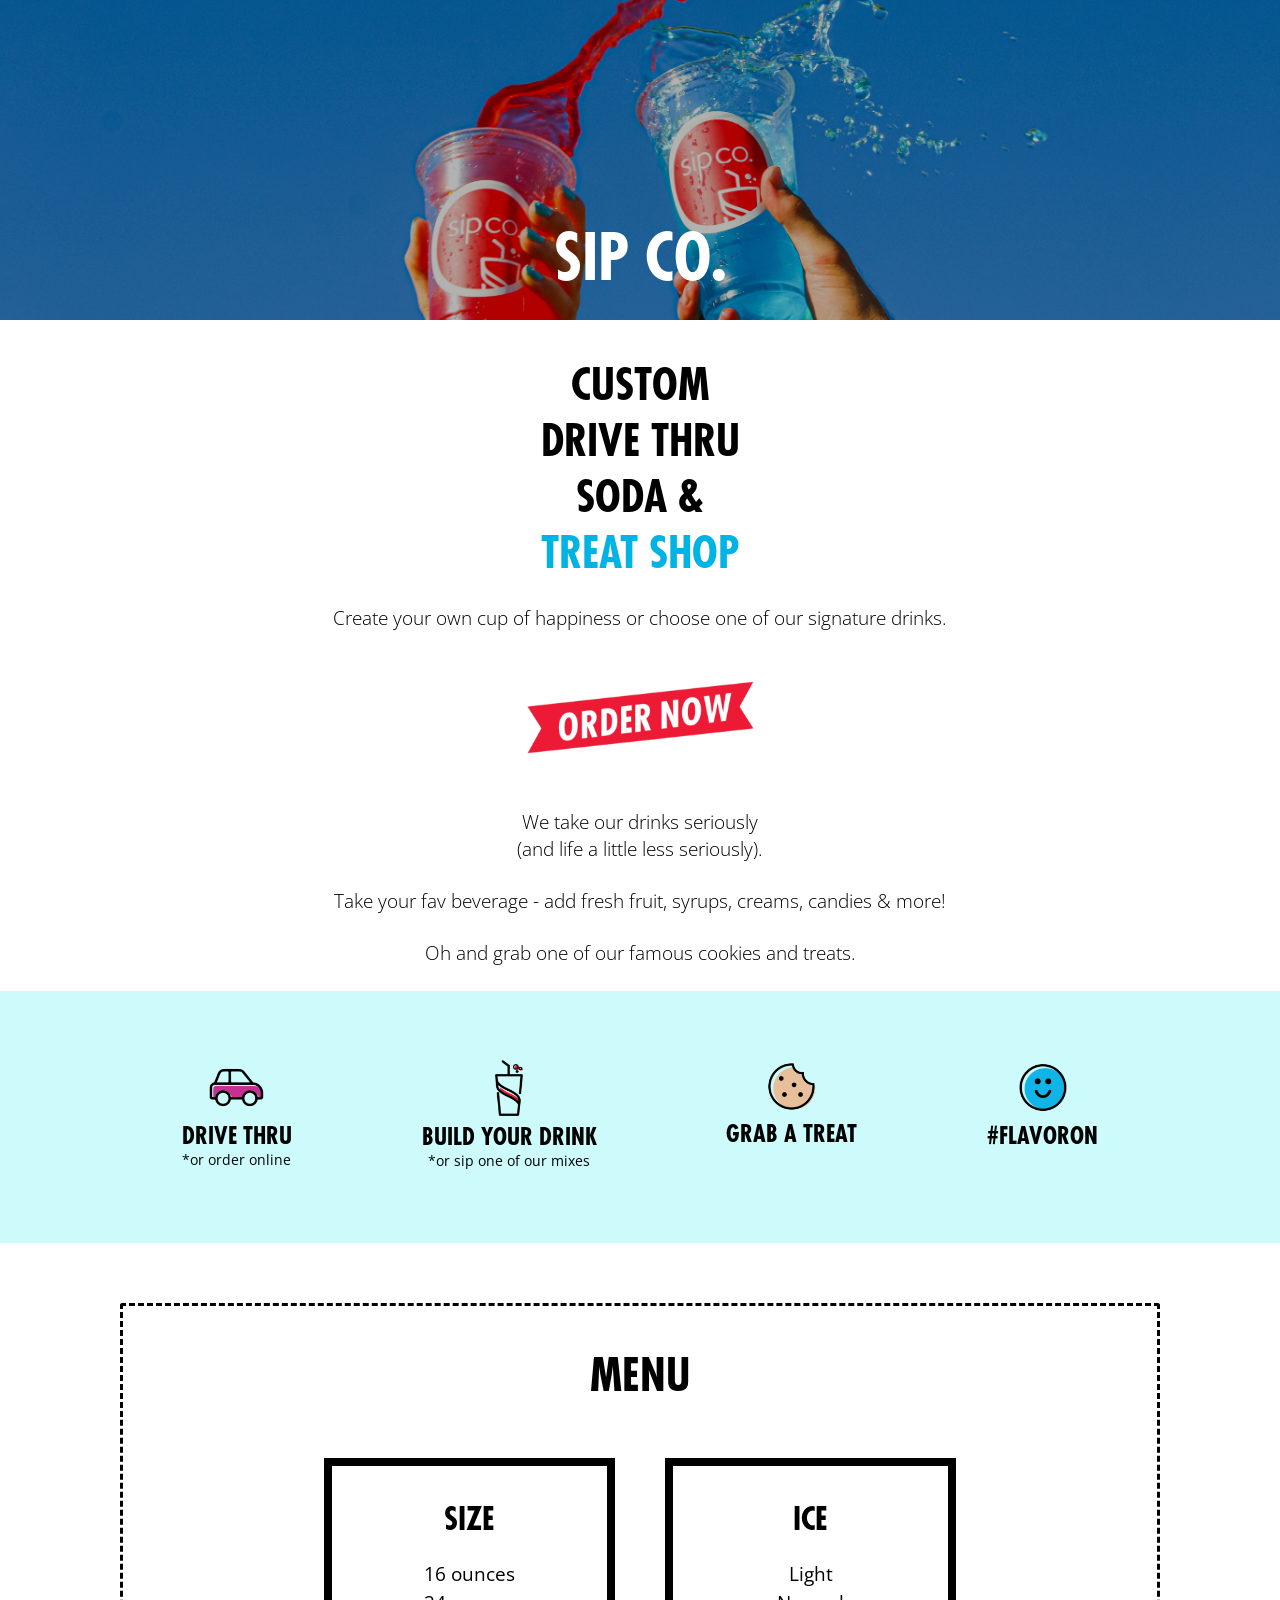
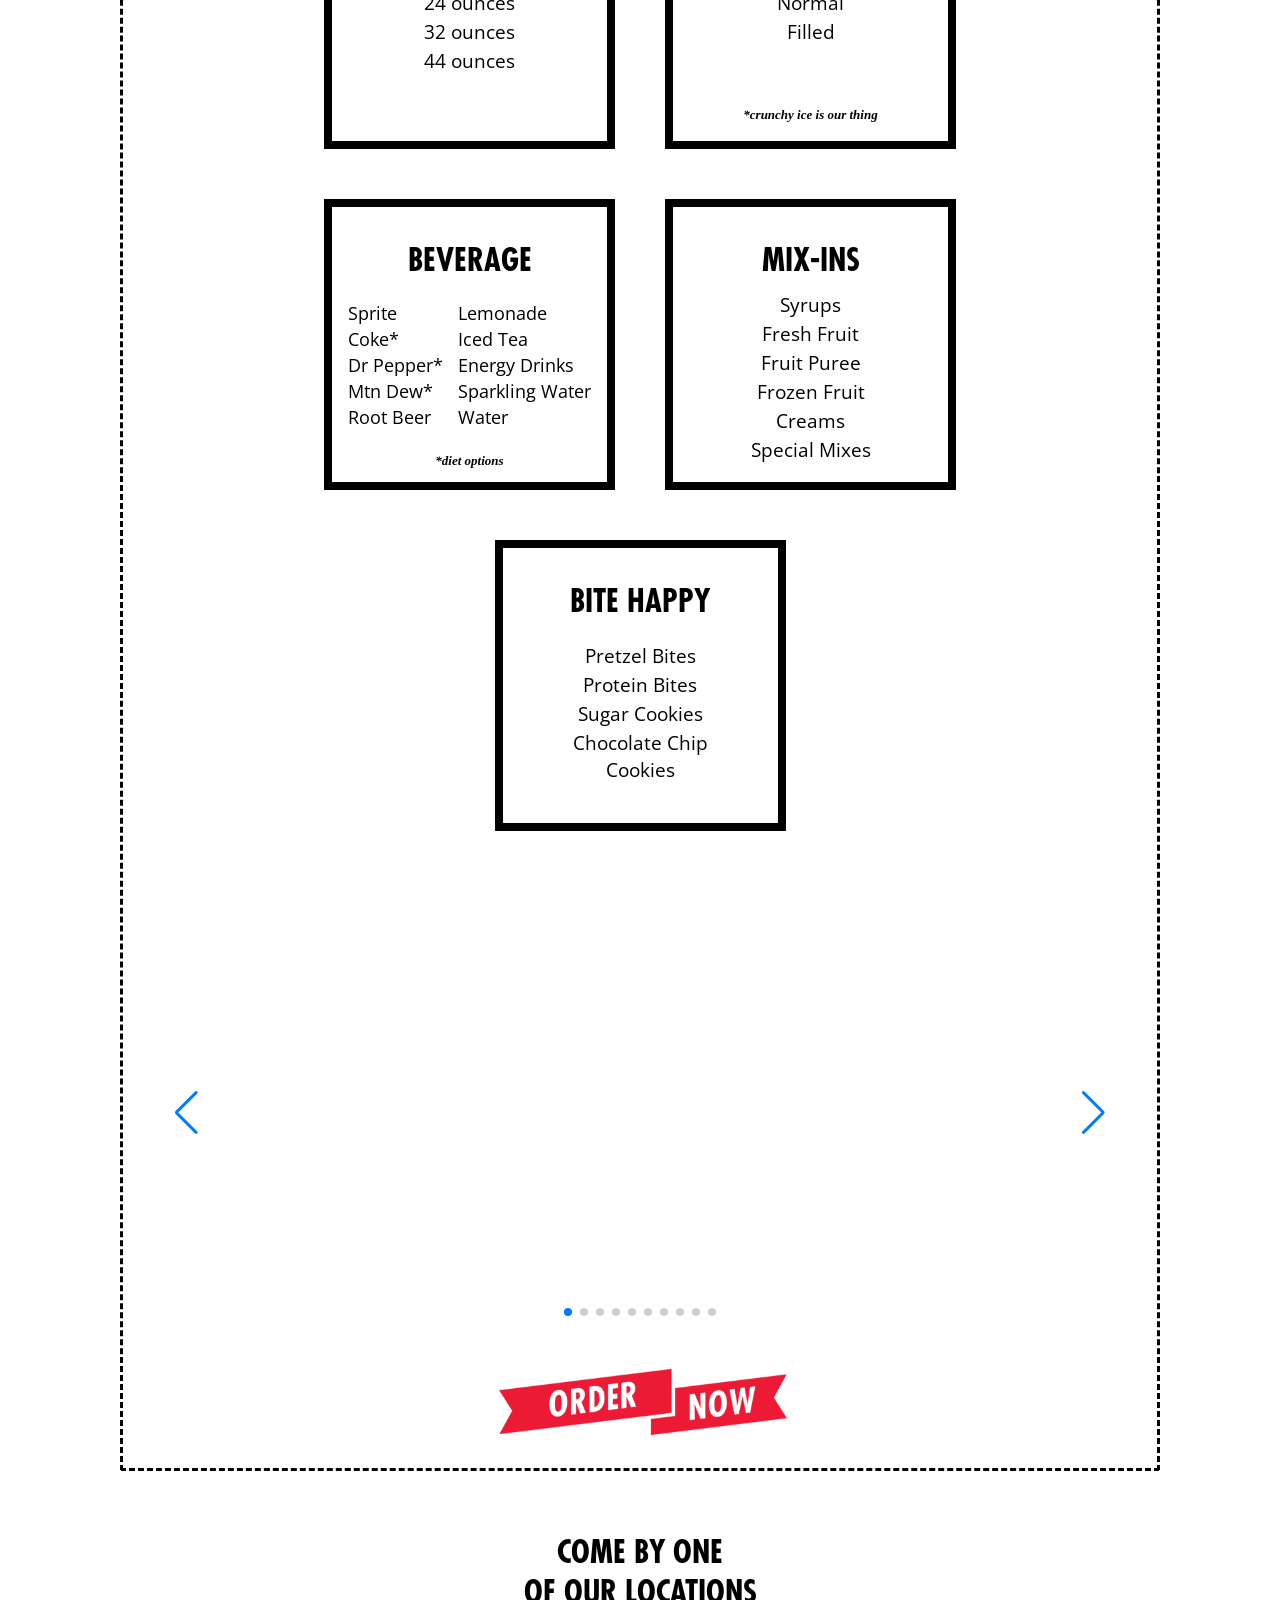
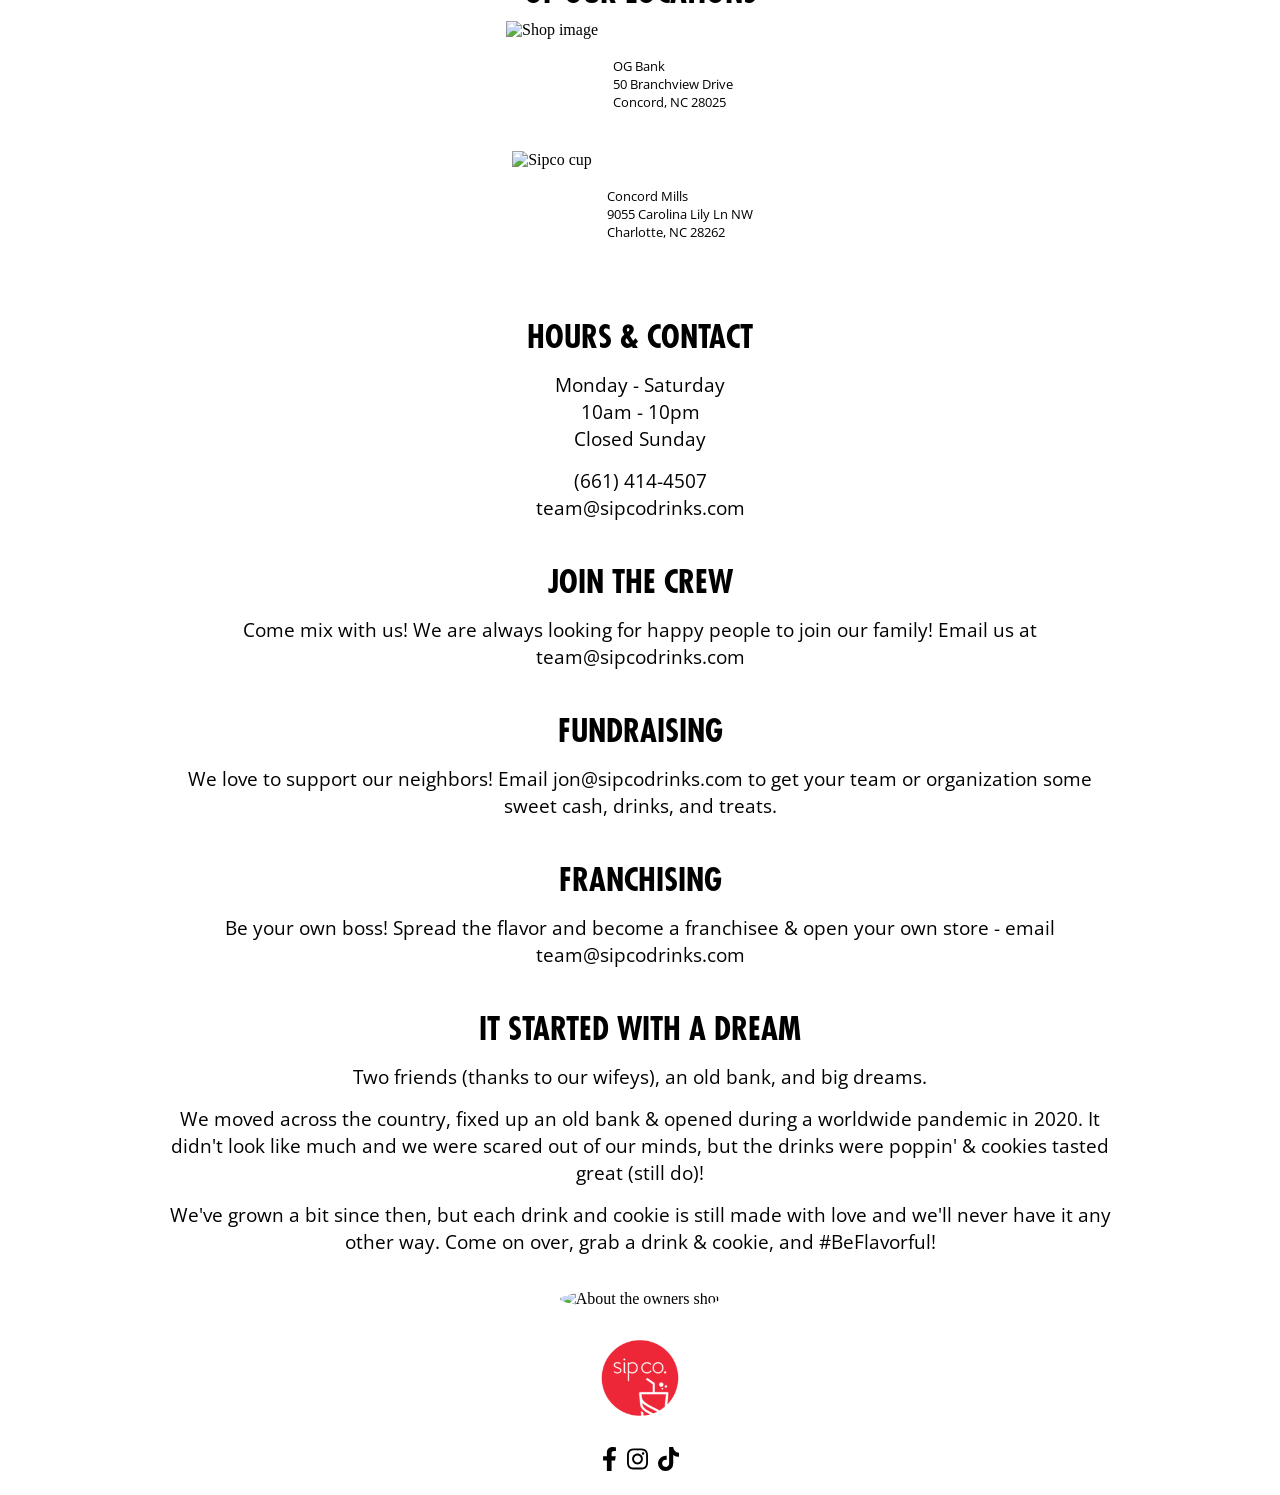
==== index.html @ c8dadaab "ititial commit" ====
<!DOCTYPE html>
<html lang="en">
  <head>
    <meta charset="UTF-8" />
    <meta http-equiv="X-UA-Compatible" content="IE=edge" />
    <meta name="viewport" content="width=device-width, initial-scale=1.0" />
    <title>Homepage</title>
    <link rel="preconnect" href="https://fonts.googleapis.com" />
    <link rel="preconnect" href="https://fonts.gstatic.com" crossorigin />
    <link
      href="https://fonts.googleapis.com/css2?family=Open+Sans:wght@300;400&display=swap"
      rel="stylesheet"
    />

    <!-- Swiper styles used for Favorite Soda drinks -->
    <link rel="stylesheet" href="Styles/swiper-bundle.min.css" />

    <!-- Styles for all, desktop, and mobile -->
    <link rel="stylesheet" href="Styles/styleAll.css" />
    <link rel="stylesheet" href="Styles/styleDesktop.css" />
    <link rel="stylesheet" href="Styles/styleMobile.css" />
  </head>
  <body>
    <div class="content-container">
      <div class="header">
        <div class="cups-img">
          <img src="images/Sipco 2 cups.jpg" alt="2 cups splashing" />
        </div>
        <div class="sipco-htext">
          <h1>SIP CO.</h1>
        </div>
      </div>
      <div class="mainContent">
        <div class="custom-drive-thru-text">
          <h1 class="blacktext">CUSTOM<br />DRIVE THRU<br />SODA &</h1>
          <h1 class="bluetext">TREAT SHOP</h1>
        </div>
        <div class="smallest-text">
          <p>
            Create your own cup of happiness or choose one of our signature
            drinks.
          </p>
        </div>
        <div class="CTA_order-now">
          <a
            href="https://sipco.revelup.online/store/1/category/67/subcategory/68"
          >
            <img
              src="images/order now CTA.svg"
              height="103px"
              alt="Order Now"
            />
          </a>
        </div>
        <div class="smallest-text">
          <p>
            We take our drinks seriously <br />
            (and life a little less seriously).
          </p>
          <p>
            Take your fav beverage - add fresh fruit, syrups, creams, candies &
            more!
          </p>
          <p>Oh and grab one of our famous cookies and treats.</p>
        </div>
        <div class="actions-wrapper">
          <div class="acard drive-thru">
            <div class="car">
              <img src="images/car icon.svg" alt="Car icon" />
            </div>
            <h1>DRIVE THRU</h1>
            <p>*or order online</p>
          </div>
          <div class="acard build-your-drink">
            <div class="cup">
              <img src="images/drink icon.svg" alt="Drink icon" />
            </div>
            <h1>BUILD YOUR DRINK</h1>
            <p>*or sip one of our mixes</p>
          </div>
          <div class="acard grab-a-treat">
            <div class="cookie">
              <img src="images/cookie icon.svg" alt="Cookie icon" />
            </div>
            <h1>GRAB A TREAT</h1>
          </div>
          <div class="acard flavoron">
            <div class="smile">
              <img src="images/happy icon.svg" alt="happy icon" />
            </div>
            <h1>#FLAVORON</h1>
          </div>
        </div>

        <!-- MENU -->
        <div class="menu-wrapper">
          <div class="menu-border">
            <div class="menu-container">
              <div class="menu-text">
                <h1>MENU</h1>
              </div>

              <div class="menu-cards">
                <!-- CARDS -->
                <div class="card size">
                  <!-- Zoom in images for scroll or hover -->
                  <div class="hidden zoom-in cup-sizes">
                    <img src="images/zoom-in-cups.svg" alt="cups" />
                  </div>
                  <div class="card-header">
                    <h1>SIZE</h1>
                  </div>
                  <div class="card-text">
                    <p>16 ounces</p>
                    <p>24 ounces</p>
                    <p>32 ounces</p>
                    <p>44 ounces</p>
                  </div>
                </div>

                <div class="card ice">
                  <!-- Zoom in images for scroll or hover -->
                  <div class="hidden zoom-in scoop">
                    <img src="images/zoom-in-scoop.svg" alt="scoop" />
                  </div>
                  <div class="card-header">
                    <h1>ICE</h1>
                  </div>
                  <div class="card-text">
                    <p>Light</p>
                    <p>Normal</p>
                    <p>Filled</p>
                  </div>
                  <div class="footnote">
                    <h5>*crunchy ice is our thing</h5>
                  </div>
                </div>

                <div class="card beverage">
                  <!-- Zoom in images for scroll or hover -->
                  <div class="hidden zoom-in drops">
                    <img src="images/zoom-in-drops.svg" alt="beverage drops" />
                  </div>
                  <div class="card-header">
                    <h1>BEVERAGE</h1>
                  </div>
                  <div class="card-text bev">
                    <div class="bev-list1">
                      <p>Sprite</p>
                      <p>Coke*</p>
                      <p>Dr Pepper*</p>
                      <p>Mtn Dew*</p>
                      <p>Root Beer</p>
                    </div>
                    <div class="bev-list2">
                      <p>Lemonade</p>
                      <p>Iced Tea</p>
                      <p>Energy Drinks</p>
                      <p>Sparkling Water</p>
                      <p>Water</p>
                    </div>
                  </div>
                  <div class="footnote">
                    <h5>*diet options</h5>
                  </div>
                </div>

                <div class="card mix-ins">
                  <!-- Zoom in images for scroll or hover -->
                  <div class="hidden zoom-in cherry">
                    <img src="images/zoom-in-cherry.svg" alt="cherry" />
                  </div>
                  <div class="hidden zoom-in cream">
                    <img src="images/zoom-in-cream.svg" alt="cream" />
                  </div>
                  <div class="card-header">
                    <h1>MIX-INS</h1>
                  </div>
                  <div class="card-text">
                    <p>Syrups</p>
                    <p>Fresh Fruit</p>
                    <p>Fruit Puree</p>
                    <p>Frozen Fruit</p>
                    <p>Creams</p>
                    <p>Special Mixes</p>
                  </div>
                </div>

                <div class="card bite-happy">
                  <div class="hidden zoom-in bites">
                    <img src="images/zoom-in-bites.svg" alt="Bites" />
                  </div>
                  <div class="hidden zoom-in zcookie">
                    <img src="images/zoom-in-cookie.svg" alt="cookie" />
                  </div>
                  <div class="hidden zoom-in pretzel">
                    <img src="images/zoom-in-pretzel.svg" alt="Pretzel" />
                  </div>
                  <div class="card-header">
                    <h1>BITE HAPPY</h1>
                  </div>
                  <div class="card-text">
                    <p>Pretzel Bites</p>
                    <p>Protein Bites</p>
                    <p>Sugar Cookies</p>
                    <p>Chocolate Chip Cookies</p>
                  </div>
                </div>
              </div>
            </div>

            <!-- Sip co favorites cards with image slider -->
            <div class="swiper mySwiper">
              <div class="swiper-wrapper">
                <div class="swiper-slide">
                  <img src="images/FAV0.png" alt="" />
                </div>
                <div class="swiper-slide">
                  <img src="images/FAV1.png" alt="" />
                </div>
                <div class="swiper-slide">
                  <img src="images/FAV3.png" alt="" />
                </div>
                <div class="swiper-slide">
                  <img src="images/FAV2.png" alt="" />
                </div>
                <div class="swiper-slide">
                  <img src="images/FAV5.png" alt="" />
                </div>
                <div class="swiper-slide">
                  <img src="images/FAV4.png" alt="" />
                </div>
              </div>
              <div class="swiper-button-next"></div>
              <div class="swiper-button-prev"></div>
              <div class="swiper-pagination"></div>
            </div>

            <div class="Banner_order-now">
              <a
                href="https://sipco.revelup.online/store/1/category/67/subcategory/68"
              >
                <img
                  src="images/order now banner.svg"
                  height="84px"
                  alt="Order Now"
                />
              </a>
            </div>
            <div class="blue-arrow">
              <img
                src="images/blue arrow.svg"
                height="74px"
                alt="Arrow pointing to Order Now"
              />
            </div>
          </div>
        </div>

        <!-- about wrapper has locations, hours, contact, etc. -->
        <div class="about-wrapper">
          <!-- Locations section -->
          <div class="locations">
            <div class="about-headers">
              <h1>
                COME BY ONE <br />
                OF OUR LOCATIONS
              </h1>
            </div>
            <div class="locate loc1">
              <img
                src="images/Building 1 - copy.jpg"
                height="125px"
                alt="Shop image"
              />
              <a href="https://goo.gl/maps/DkN2pZQS7Ba9YbF86">
                <p>
                  OG Bank <br />
                  50 Branchview Drive <br />
                  Concord, NC 28025
                </p>
              </a>
            </div>
            <div class="locate loc2">
              <img
                src="images/Sipco 1 cup - Copy.jpg"
                height="125px"
                alt="Sipco cup"
              />
              <p>
                <a href="https://goo.gl/maps/QV6KRzkF9n5EsyhT7">
                  Concord Mills <br />
                  9055 Carolina Lily Ln NW <br />
                  Charlotte, NC 28262
                </a>
              </p>
            </div>
          </div>

          <!-- Hours and contact -->
          <div class="hours-contact">
            <div class="about-headers">
              <h1>HOURS & CONTACT</h1>
            </div>
            <div class="hours">
              <p>
                Monday - Saturday <br />
                10am - 10pm <br />
                Closed Sunday
              </p>
            </div>
            <div class="contact">
              <p>
                <a href="tel:661-414-4507">(661) 414-4507</a> <br />
                team@sipcodrinks.com
              </p>
            </div>
          </div>

          <!-- Join the crew -->
          <div class="join-the-crew">
            <div class="about-headers">
              <h1>JOIN THE CREW</h1>
            </div>
            <div class="apply">
              <p>
                Come mix with us! We are always looking for happy people to join
                our family! Email us at team@sipcodrinks.com
              </p>
            </div>
          </div>

          <div class="fundraising">
            <div class="about-headers">
              <h1>FUNDRAISING</h1>
            </div>
            <div class="abt-fnd">
              <p>
                We love to support our neighbors! Email jon@sipcodrinks.com to
                get your team or organization some sweet cash, drinks, and
                treats.
              </p>
            </div>
          </div>
          <div class="franchising">
            <div class="about-headers">
              <h1>FRANCHISING</h1>
            </div>
            <div class="be-a-boss">
              <p>
                Be your own boss! Spread the flavor and become a franchisee &
                open your own store - email team@sipcodrinks.com
              </p>
            </div>
          </div>
          <div class="dream">
            <div class="about-headers">
              <h1>IT STARTED WITH A DREAM</h1>
            </div>
            <div class="dream">
              <p>
                Two friends (thanks to our wifeys), an old bank, and big dreams.
              </p>
              <p>
                We moved across the country, fixed up an old bank & opened
                during a worldwide pandemic in 2020. It didn't look like much
                and we were scared out of our minds, but the drinks were poppin'
                & cookies tasted great (still do)!
              </p>
              <p>
                We've grown a bit since then, but each drink and cookie is still
                made with love and we'll never have it any other way. Come on
                over, grab a drink & cookie, and #BeFlavorful!
              </p>
            </div>
            <div class="owners-headshot">
              <img
                src="images/About_the_owners_shot - copy.jpg"
                height="305px"
                alt="About the owners shot"
              />
            </div>
          </div>
        </div>
        <div class="sipco-logo">
          <img src="images/logo (1).svg" height="70px" alt="Sipco Logo" />
        </div>

        <!-- Social Media -->
        <div class="social-media">
          <div class="facebook">
            <a href="https://www.facebook.com/sipcodrinks">
              <img src="images/facebook-f.svg" alt="Facebook link" />
            </a>
          </div>
          <div class="instagram">
            <a href="https://www.instagram.com/sipcodrinks/">
              <img src="images/instagram.svg" alt="Instagram Link" />
            </a>
          </div>
          <div class="tiktok">
            <a href="https://www.tiktok.com/@sipcodrinks">
              <img src="images/tiktok.svg" alt="Tiktok link" />
            </a>
          </div>
        </div>
      </div>
    </div>
    <div class="scroll-to-top">
      <button onclick="topFunction()" id="scrollTop" title="Go to top">
        <img
          src="images/scroll-back-to-top.svg"
          height="20px"
          alt="Scroll back to top"
        />
      </button>
    </div>
  </body>

  <!-- Swiper JS -->
  <script src="JS/swiper-bundle.min.js"></script>

  <!-- Javascript -->
  <script src="JS/script.js"></script>

  <script>
    const x = window.matchMedia("(max-width: 767px)");
    myFunction(x); // Call listener function at run time
    x.addListener(myFunction); // Attach listener function on state changes

    function myFunction(x) {
      if (x.matches) {
        // If media query matches
        const swiper = new Swiper(".mySwiper", {
          slidesPerView: 1,
          slidesPerGroup: 1,
          loop: true,
          loopFillGroupWithBlank: true,
          pagination: {
            el: ".swiper-pagination",
            clickable: true,
          },
          navigation: {
            nextEl: ".swiper-button-next",
            prevEl: ".swiper-button-prev",
          },
        });
      } else {
        const swiper = new Swiper(".mySwiper", {
          slidesPerView: 3,
          slidesPerGroup: 3,
          loop: true,
          loopFillGroupWithBlank: true,
          pagination: {
            el: ".swiper-pagination",
            clickable: true,
          },
          navigation: {
            nextEl: ".swiper-button-next",
            prevEl: ".swiper-button-prev",
          },
        });
        let scrolled;
        let scrollable;
        window.addEventListener("scroll", function () {
          scrollable =
            document.documentElement.scrollHeight - window.innerHeight;
          scrolled = window.pageYOffset;
          if (Math.ceil(scrolled === scrollable)) {
            alert("You've reached the bottom");
          }
        });
      }
    }
  </script>
</html>
---- Styles/styleAll.css ----
html {
  overflow-x: hidden;
}
body {
  margin: 0;
  text-align: center;
  overflow-x: hidden;
}

/* Fonts and text */
@font-face {
  font-family: futura;
  src: url(../fonts/FuturaCondensedBold.otf);
}
/* Smallest text */
.smallest-text p {
  font-family: "Open Sans", sans-serif;
  font-weight: 300;
}
/* general text */
p {
  font-family: "Open Sans", sans-serif;
  font-size: 1.2rem;
  margin: 25px auto;
  width: 75%;
}
/* All largest text */
h1 {
  font-family: futura;
}

/* Header style */
.sipco-htext h1 {
  margin: 0;
  position: absolute;
  top: 20vw;
  left: 50%;
  font-size: 4rem;
  transform: translate(-50%, -50%);
  color: white;
}

/* Bold text at the top saying "Custom Drive Thru Soda & Treat Shop" */
.custom-drive-thru-text h1 {
  margin: 0;
  font-size: 2.75rem;
}
.custom-drive-thru-text > .blacktext {
  margin-top: 35px;
}
.custom-drive-thru-text > .bluetext {
  color: #00b3e5;
}

/* Order Now Call-to-action */
.CTA_order-now a img {
  margin: 10px;
  transition: all 0.5s ease-in-out;
}
.CTA_order-now a img:hover {
  height: 120px;
  margin: 1.5px;
}

/* Actions Wrapper */
.actions-wrapper .acard {
  padding: 8px;
}
.actions-wrapper h1 {
  font-size: 1.3rem;
  margin: 0 auto;
}

.actions-wrapper p {
  font-size: 0.8rem;
  margin: 0 auto;
}

/* Animations for the actions wrapper images */
.car {
  transition: 0.5s;
}
.acard:hover .car {
  transform: rotate(-25deg) translate(0px, -10px);
}

.cup {
  transition: 0.5s ease-in-out;
}
.acard:hover .cup {
  transform: rotate(35deg);
}

.cookie {
  transition: 0.5s;
}
.acard:hover .cookie {
  transform: rotate(360deg);
}

.smile {
  transition: 0.5s;
}
.acard:hover .smile {
  transform: rotateX(360deg);
}

/* menu section */
.menu-wrapper {
  margin: 20px;
}

.menu-border {
  border-style: dashed;
  border-width: 3px;
  border-radius: 3px;
}

.menu-text {
  margin-top: 40px;
  font-size: 1.4rem;
}

.menu-cards .card {
  margin: 20px auto;
  /* padding: 20px; */
  border-style: solid;
  border-width: 8px;
  height: 275px;
  width: 275px;
  display: flex;
  flex-direction: column;
}

.menu-cards .card h1 {
  font-size: 2rem;
  margin: 32px auto 20px auto;
}
.menu-cards .card p {
  margin: 2px auto;
}

.ice h5 {
  margin-top: 60px;
}
h5 {
  font-style: italic;
  font-size: 13px;
}

/* Specifically the Beverage card */
.beverage {
  display: flex;
  flex-direction: column;
}
.bev {
  display: flex;
  justify-content: space-evenly;
  text-align: left;
  margin: 0;
}
.bev p {
  width: 100%;
  font-size: 1.1rem;
}

/* Special change to the Mix-ins H1 margin */
.mix-ins .card-header {
  margin-bottom: -10px;
}

/* Images that zoom in on scroll or hover. other style sheets have extra styles */
.zoom-in img {
  position: absolute;
}

/* Swiper */
.swiper {
  margin: 40px;
  background-color: white;
}
.swiper-slide {
  width: auto;
  height: 100%;
}

/* Order Now */
.Banner_order-now {
  margin-top: -30px;
}

/* Footer area: Owners headshot, sipco logo, and social media */
.owners-headshot img {
  border-radius: 50%;

  padding: 20px;
}

.sipco-logo img {
  padding: 10px;
  height: 80px;
}

.social-media {
  display: flex;
  align-items: center;
  justify-content: center;
  margin: 10px;
}
.social-media img {
  opacity: 1;
  height: 24px;
  padding: 5px;
  margin-bottom: 5px;
}
.social-media img:hover {
  transition: 0.5s;
  opacity: 50%;
}
/* about wrapper */
.about-wrapper h1 {
  margin: 40px 10px 10px 10px;
}
.about-wrapper p {
  margin: 15px auto;
}

/* Locations */
.locate {
  margin: 5px 0px;
  display: flex;
  text-align: left;
  align-items: center;
  justify-content: center;
}
.loc1 {
  margin-left: -26px;
}
.locate p {
  font-size: 13px;
  margin: 15px;
  width: auto;
}
a {
  text-decoration: none;
  color: black;
}

/* Button for scroll to top. The script.js has the hidden/view properties. */
#scrollTop {
  display: none;
  opacity: 50%;
  position: fixed;
  bottom: 20px;
  right: 30px;
  z-index: 99;
  border: none;
  outline: none;
  background-color: #63d2f1;
  cursor: pointer;
  padding: 10px 11px;
  border-radius: 100%;
}
#scrollTop:hover {
  transition: 0.5s;
  opacity: 1;
  background-color: #f32735; /* Add a dark-grey background on hover */
}
---- Styles/styleDesktop.css ----
@media screen and (min-width: 768px) {
  .cups-img img {
    visibility: hidden;
    height: 0vw;
  }
  .header .cups-img {
    /* background-image: url(../images/Sipco\ 2\ cups-background1.jpg); */
    background: linear-gradient(rgba(0, 0, 0, 0.3), rgba(0, 0, 0, 0.3)),
      url(../images/Sipco\ 2\ cups-background1.jpg);
    background-position: 0px -100px;
    background-repeat: no-repeat;
    background-attachment: fixed;
    background-size: 100%;
    height: 25vw;
  }

  /* actions wrapper for desktop */
  .actions-wrapper {
    background-color: #00b3e5;
    background-color: rgb(205, 250, 250);
    padding: 60px;
    width: auto;
    display: flex;
    justify-content: space-evenly;
  }

  .actions-wrapper .acard h1 {
    font-size: 1.5rem;
  }

  .actions-wrapper .acard p {
    width: 100%;
    font-size: 0.9rem;
  }

  .actions-wrapper .acard {
    border-bottom: 5px solid transparent;
    border-radius: 10px;
  }

  .actions-wrapper .acard:hover {
    border-bottom: 5px solid black;
    transition: 0.5s;
  }

  /* MENU changes for desktop */
  .menu-border {
    margin: 60px 100px;
  }
  .menu-container {
    margin: 30px;
  }
  .menu-cards {
    display: flex;
    flex-wrap: wrap;
    justify-content: center;
    width: auto;
    margin: 0 50px;
  }
  .menu-cards .card {
    margin: 25px 25px;
  }

  /* Favorite sip co drinks images */
  .swiper-slide img {
    width: auto;
    margin: 5px;
    padding: 50px 0px;
    height: 25vw;
  }

  /* Order Now Desktop view */
  .Banner_order-now a img {
    margin: 20px;
    transition: all 0.5s ease-in-out;
  }
  .Banner_order-now a img:hover {
    height: 110px;
    margin: 7px;
  }

  /* Hidden stuff */
  .blue-arrow {
    display: none;
  }

  /* Images that zoom in on scroll or hover. Different for Mobile and desktop */
  /* Cup size hover */
  .cup-sizes {
    opacity: 0;
    transform: translate(-1000px, 150px);
    transition: 0.5s;
  }
  .card:hover .cup-sizes {
    opacity: 1;
    transform: translate(-100px, 150px);
  }
  /* Scoop hover */
  .scoop {
    opacity: 0;
    transform: translate(1000px, 100px);
    transition: 0.5s;
  }
  .card:hover .scoop {
    opacity: 1;
    transform: translate(50px, 100px);
  }
  /* drops hover */
  .drops {
    opacity: 0;
    transform: translate(-1000px, -30px);
    transition: 0.5s;
  }
  .card:hover .drops {
    opacity: 1;
    transform: translate(-165px, -30px);
  }
  /* cherry and cream transition */
  .cherry {
    opacity: 0;
    transform: translate(-170px, 800px);
    transition: 0.5s;
  }
  .card:hover .cherry {
    opacity: 1;
    transform: translate(-170px, 175px);
  }
  .cream {
    opacity: 0;
    transform: translate(110px, 800px);
    transition: 0.5s;
  }
  .card:hover .cream {
    opacity: 1;
    transform: translate(110px, 10px);
  }
  /* Bites, zcookie, and pretzel hover transition */
  .bites {
    transform: translate(-170px, 400px);
    opacity: 0;
    transition: 0.5s;
  }
  .card:hover .bites {
    opacity: 1;
    transform: translate(-170px, 80px);
  }
  .zcookie {
    transform: translate(40px, 400px);
    opacity: 0;
    transition: 0.5s;
  }
  .card:hover .zcookie {
    opacity: 1;
    transform: translate(40px, 180px);
  }
  .pretzel {
    transform: translate(-140px, 400px);
    opacity: 0;
    transition: 0.5s;
  }
  .card:hover .pretzel {
    opacity: 1;
    transform: translate(-140px, 220px);
  }
}
---- Styles/styleMobile.css ----
/* images styles */

@media screen and (max-width: 767px) {
  .cups-img img {
    width: 100vw;
  }

  /* Favorite images */
  .swiper-slide img {
    width: 65vw;
    margin: 10px;
    padding: 50px 0px;
    /* height: 80vw; */
  }

  /* Blue Arrow under Order Now */
  .blue-arrow {
    margin-left: 50%;
    margin-bottom: 50px;
    margin-top: -30px;
    overflow: hidden;
  }
  .blue-arrow img {
    width: 60vw;
  }
}
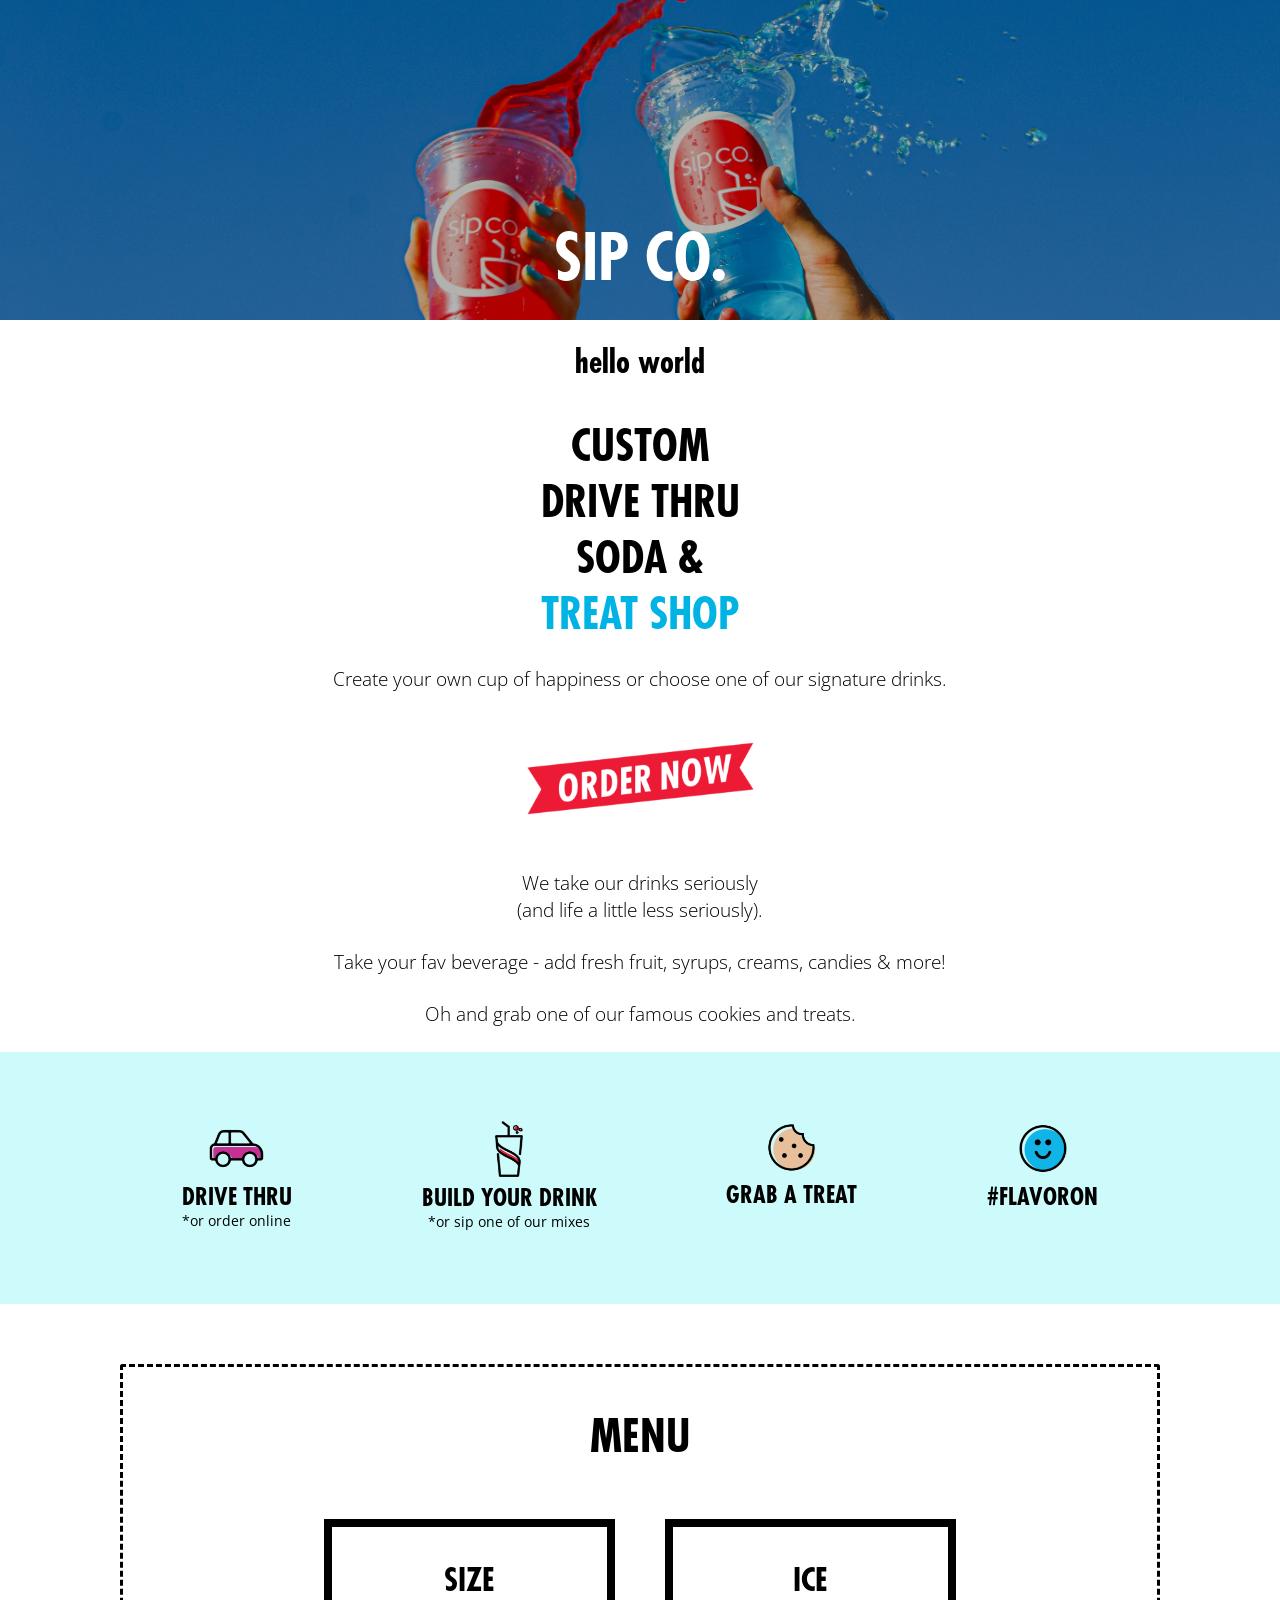
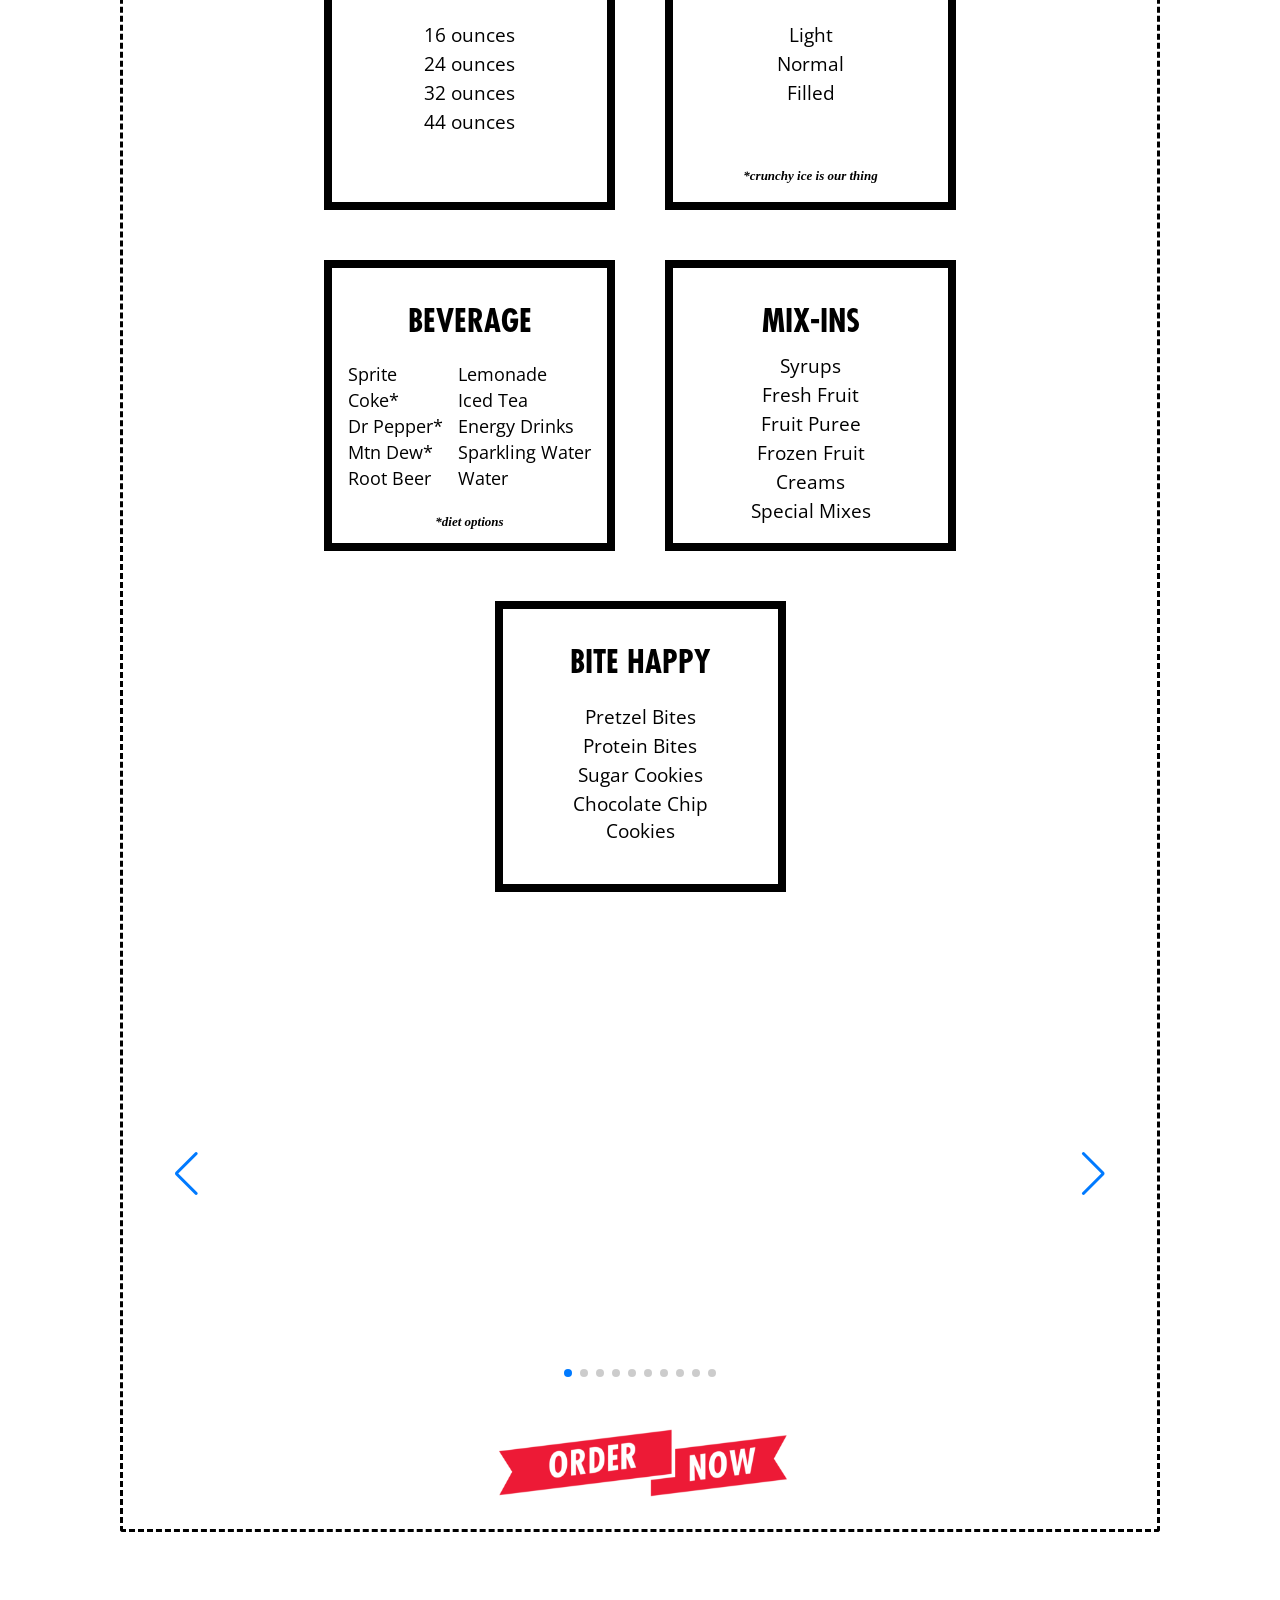
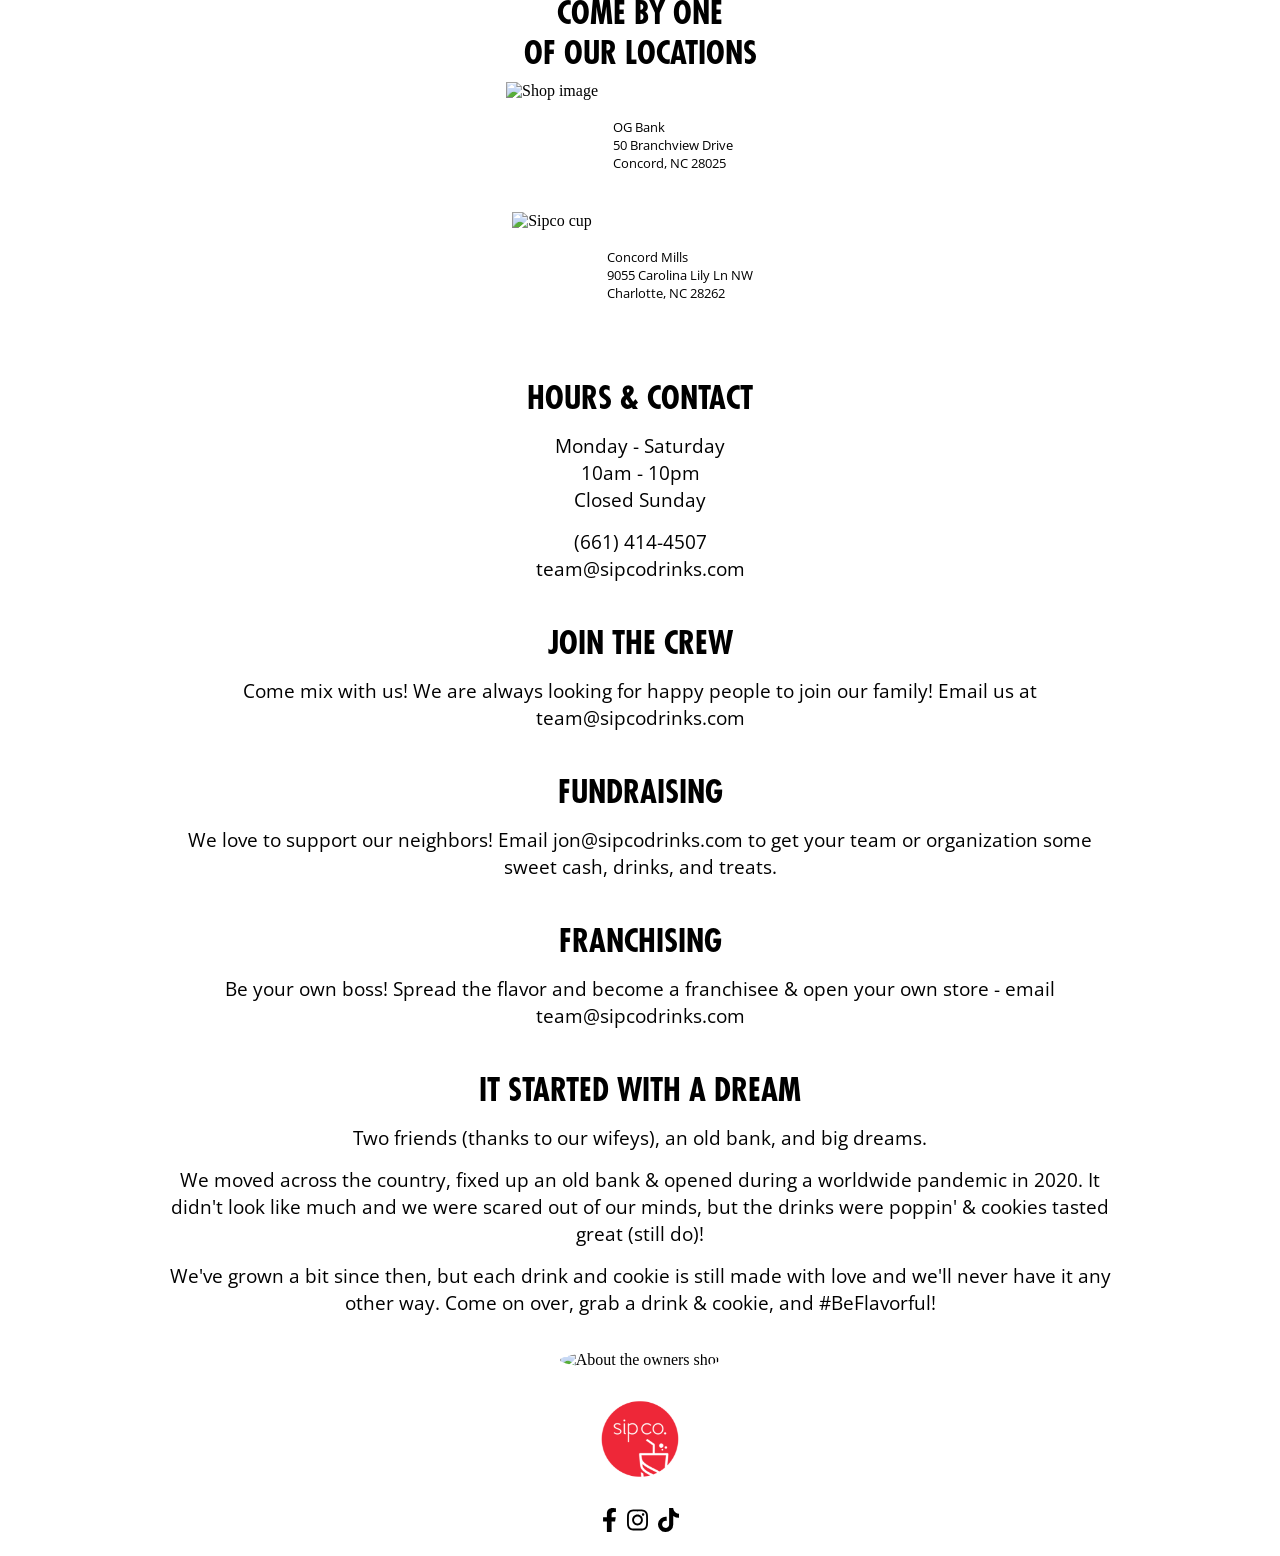
==== commit ce25ed2b: "changed to hello world" ====
--- a/index.html
+++ b/index.html
@@ -26,6 +26,7 @@
         <div class="cups-img">
           <img src="images/Sipco 2 cups.jpg" alt="2 cups splashing" />
         </div>
+        <h1>hello world</h1>
         <div class="sipco-htext">
           <h1>SIP CO.</h1>
         </div>
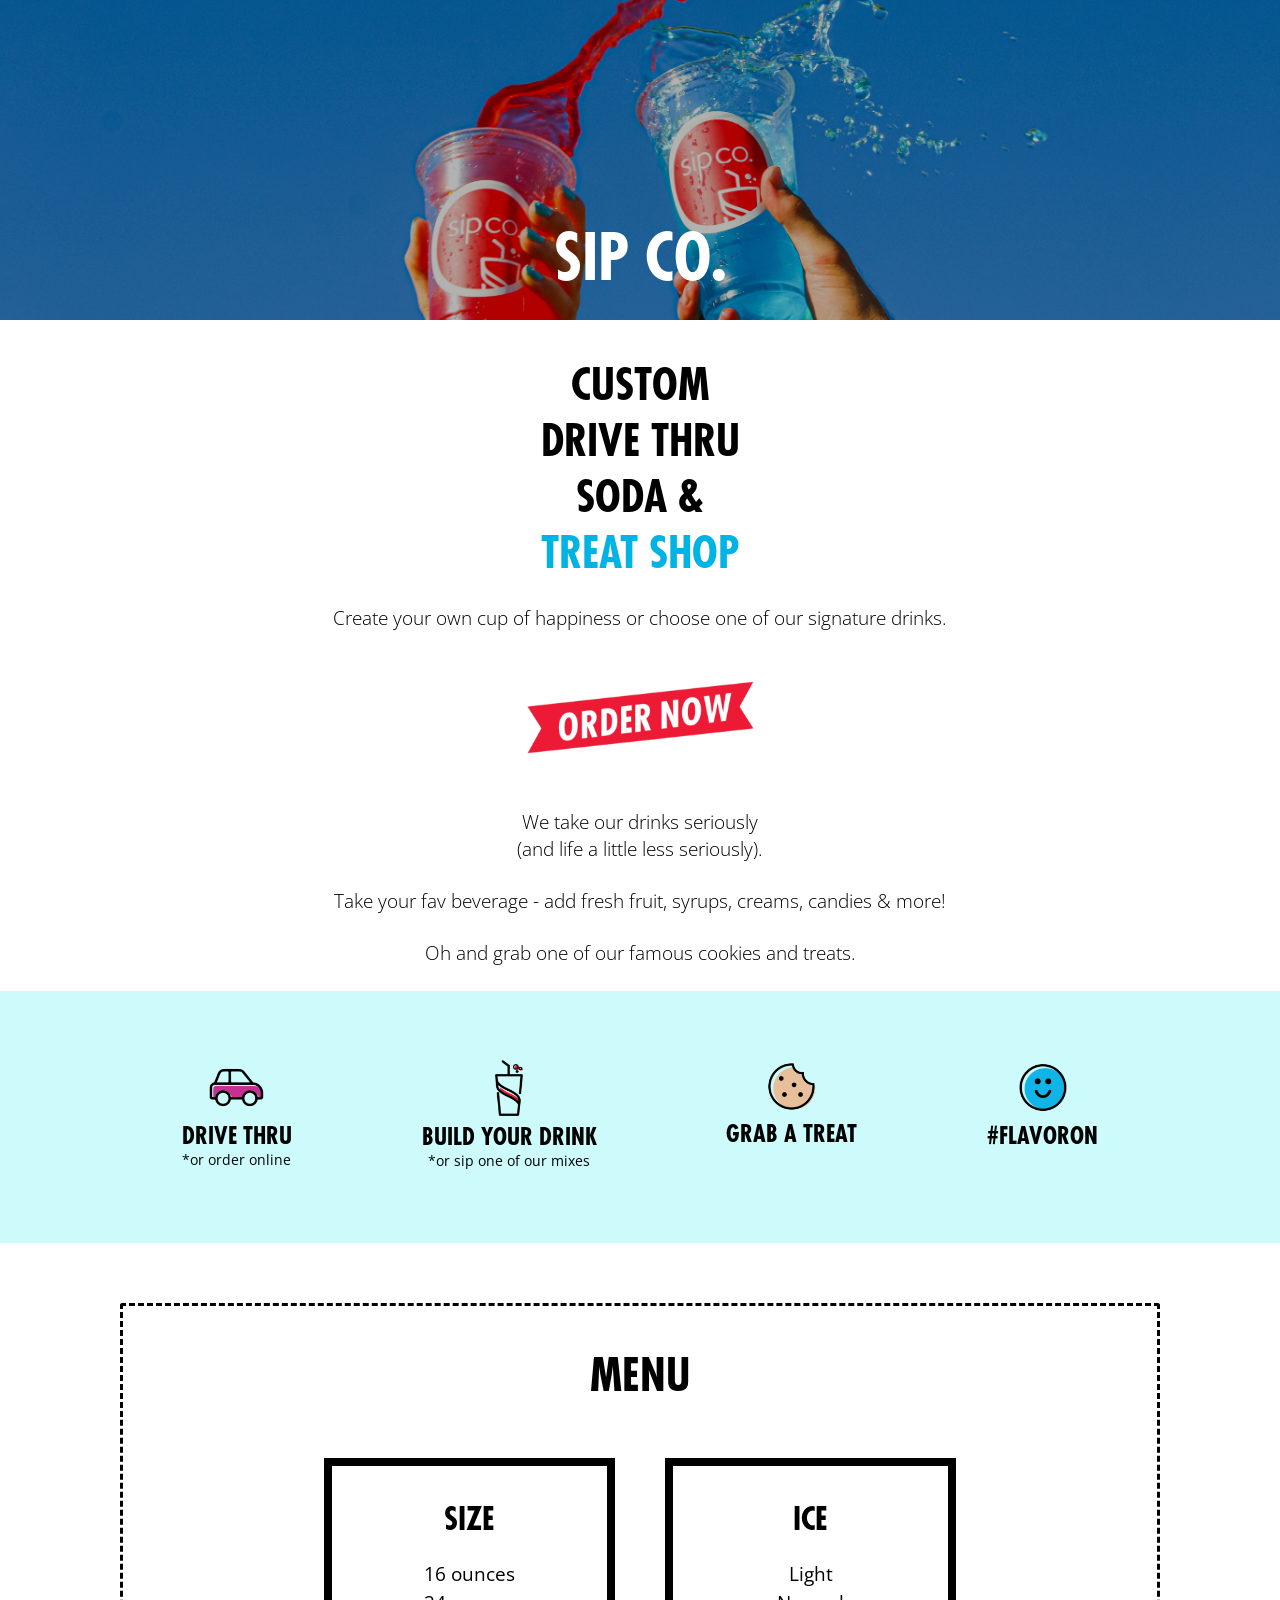
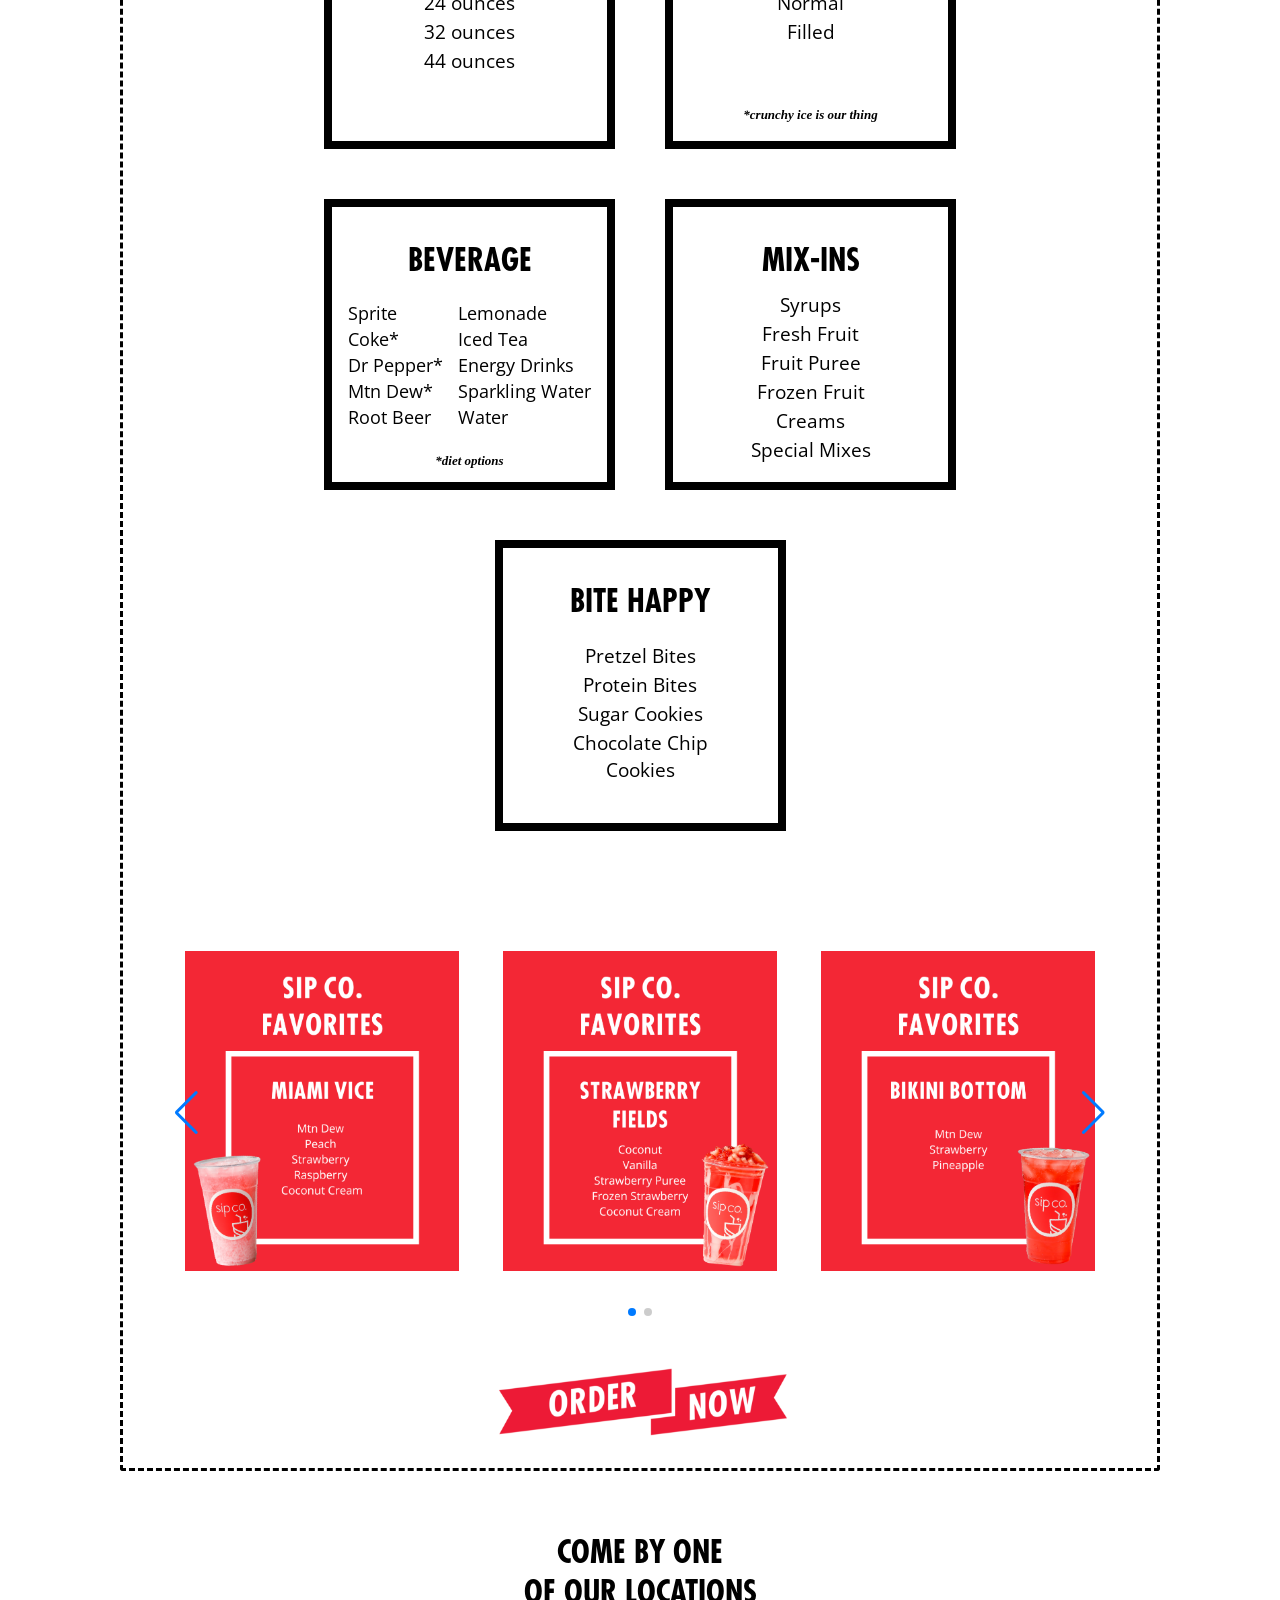
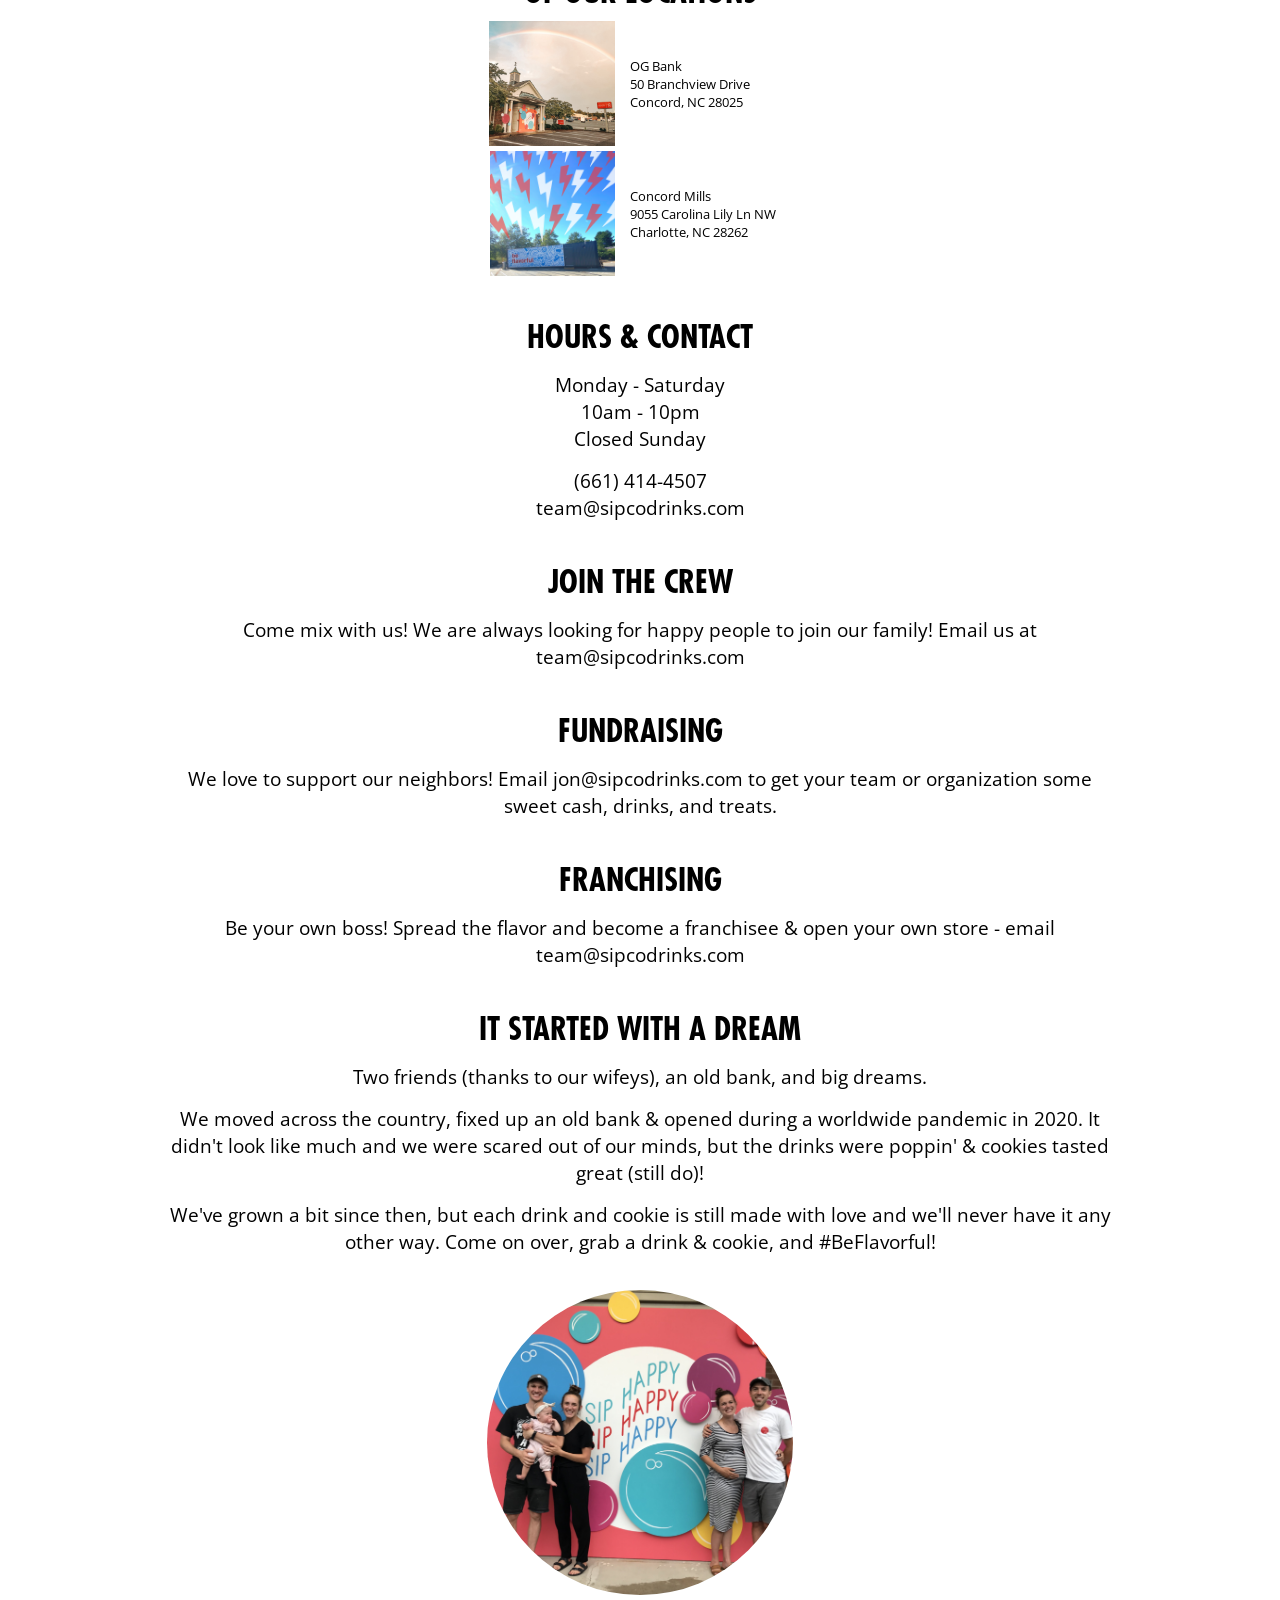
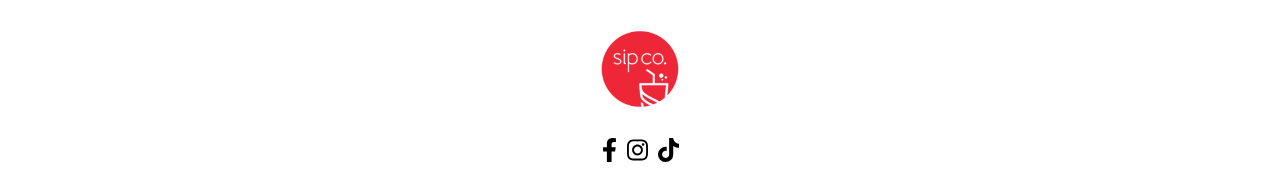
==== commit d9d1fcb9: "Fixed missing images" ====
--- a/index.html
+++ b/index.html
@@ -26,7 +26,6 @@
         <div class="cups-img">
           <img src="images/Sipco 2 cups.jpg" alt="2 cups splashing" />
         </div>
-        <h1>hello world</h1>
         <div class="sipco-htext">
           <h1>SIP CO.</h1>
         </div>
@@ -270,7 +269,7 @@
             </div>
             <div class="locate loc1">
               <img
-                src="images/Building 1 - copy.jpg"
+                src="images/Building 1.jpg"
                 height="125px"
                 alt="Shop image"
               />
@@ -283,11 +282,7 @@
               </a>
             </div>
             <div class="locate loc2">
-              <img
-                src="images/Sipco 1 cup - Copy.jpg"
-                height="125px"
-                alt="Sipco cup"
-              />
+              <img src="images/Concord.png" height="125px" alt="Sipco cup" />
               <p>
                 <a href="https://goo.gl/maps/QV6KRzkF9n5EsyhT7">
                   Concord Mills <br />
@@ -376,7 +371,7 @@
             </div>
             <div class="owners-headshot">
               <img
-                src="images/About_the_owners_shot - copy.jpg"
+                src="images/About_the_owners.jpg"
                 height="305px"
                 alt="About the owners shot"
               />
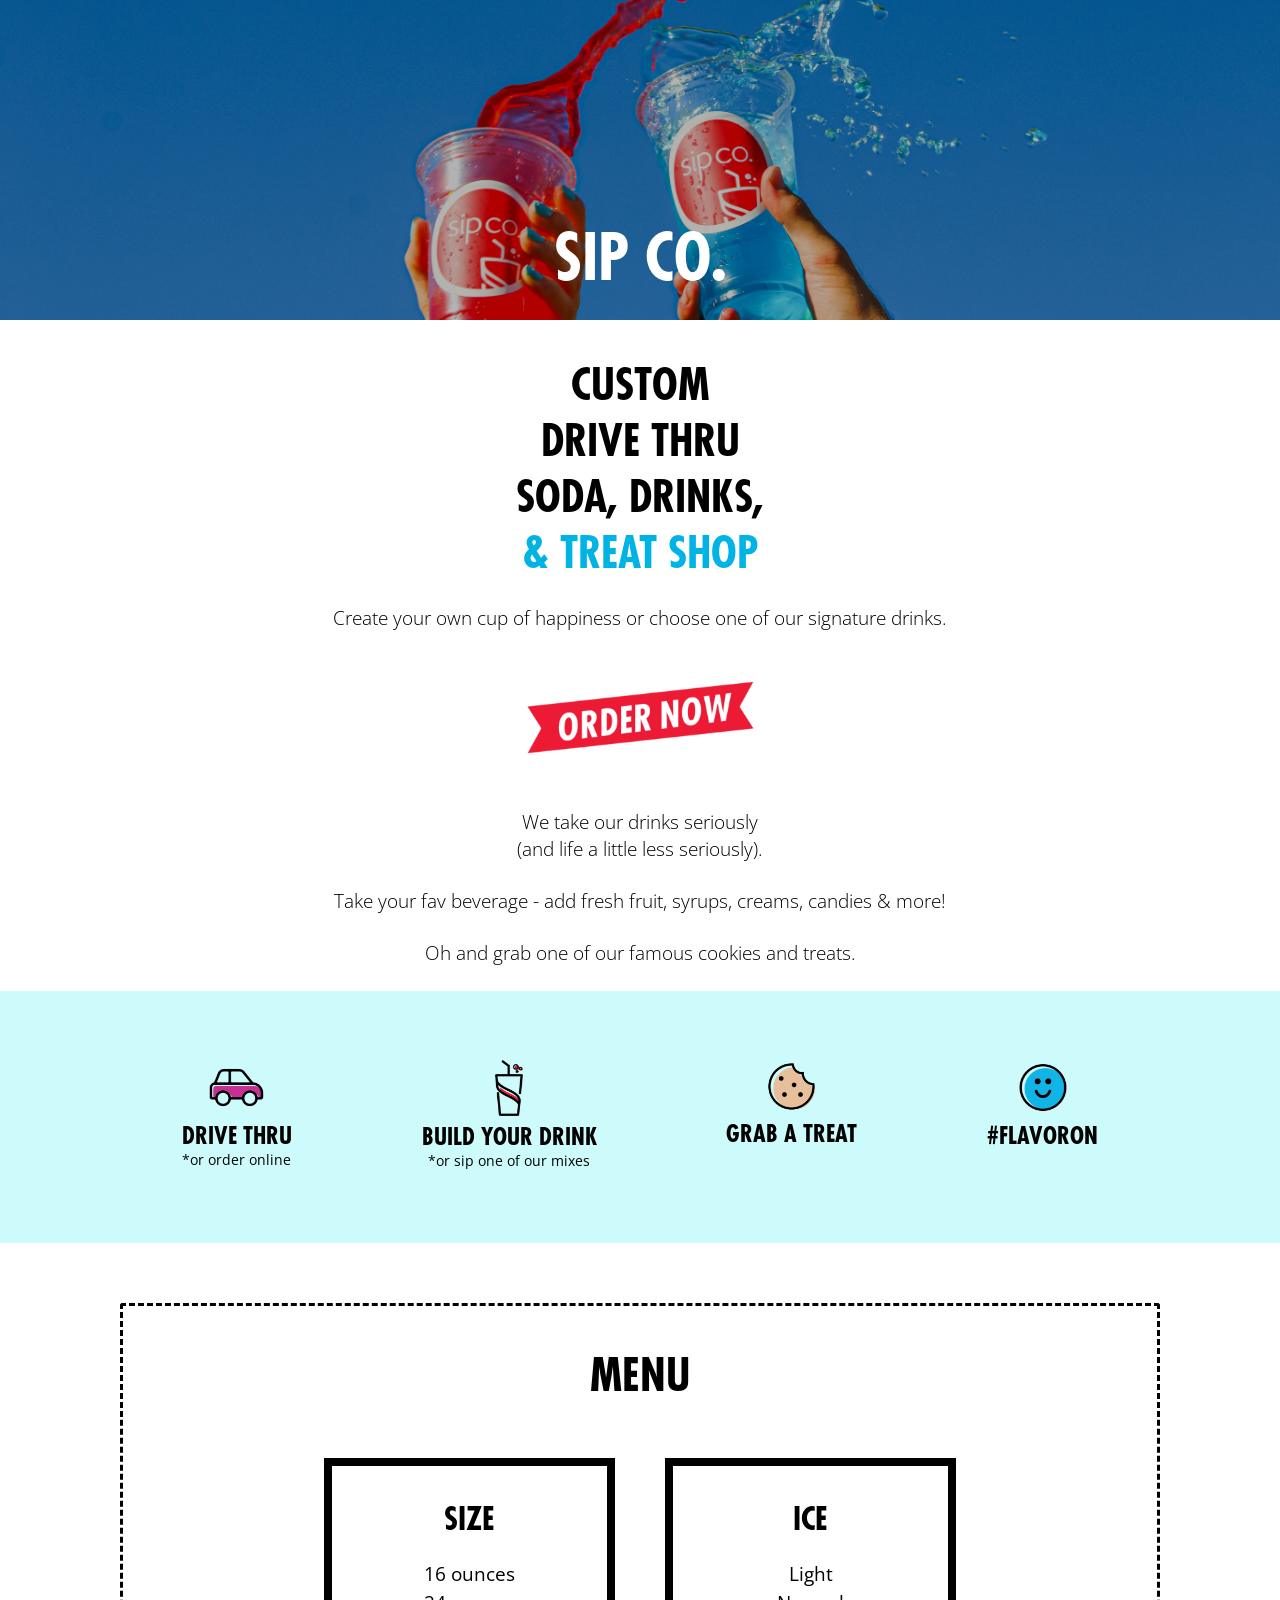
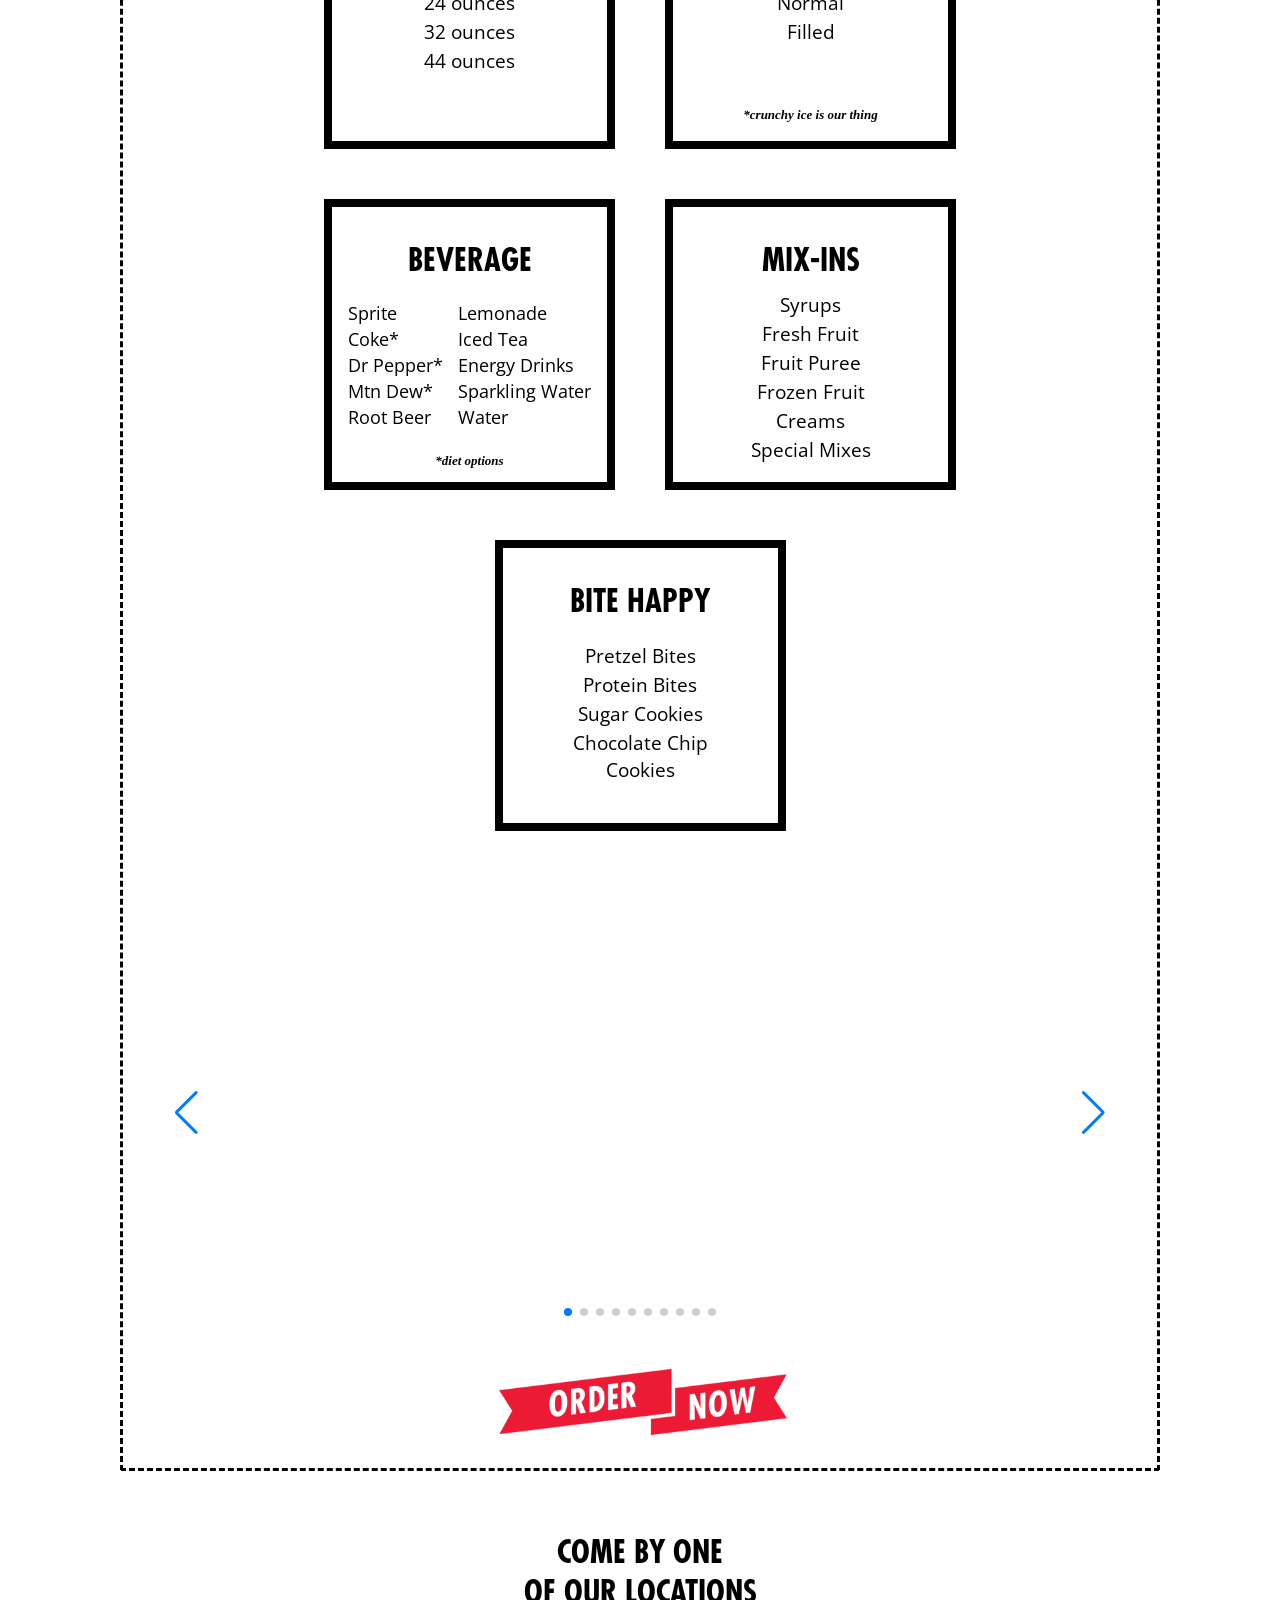
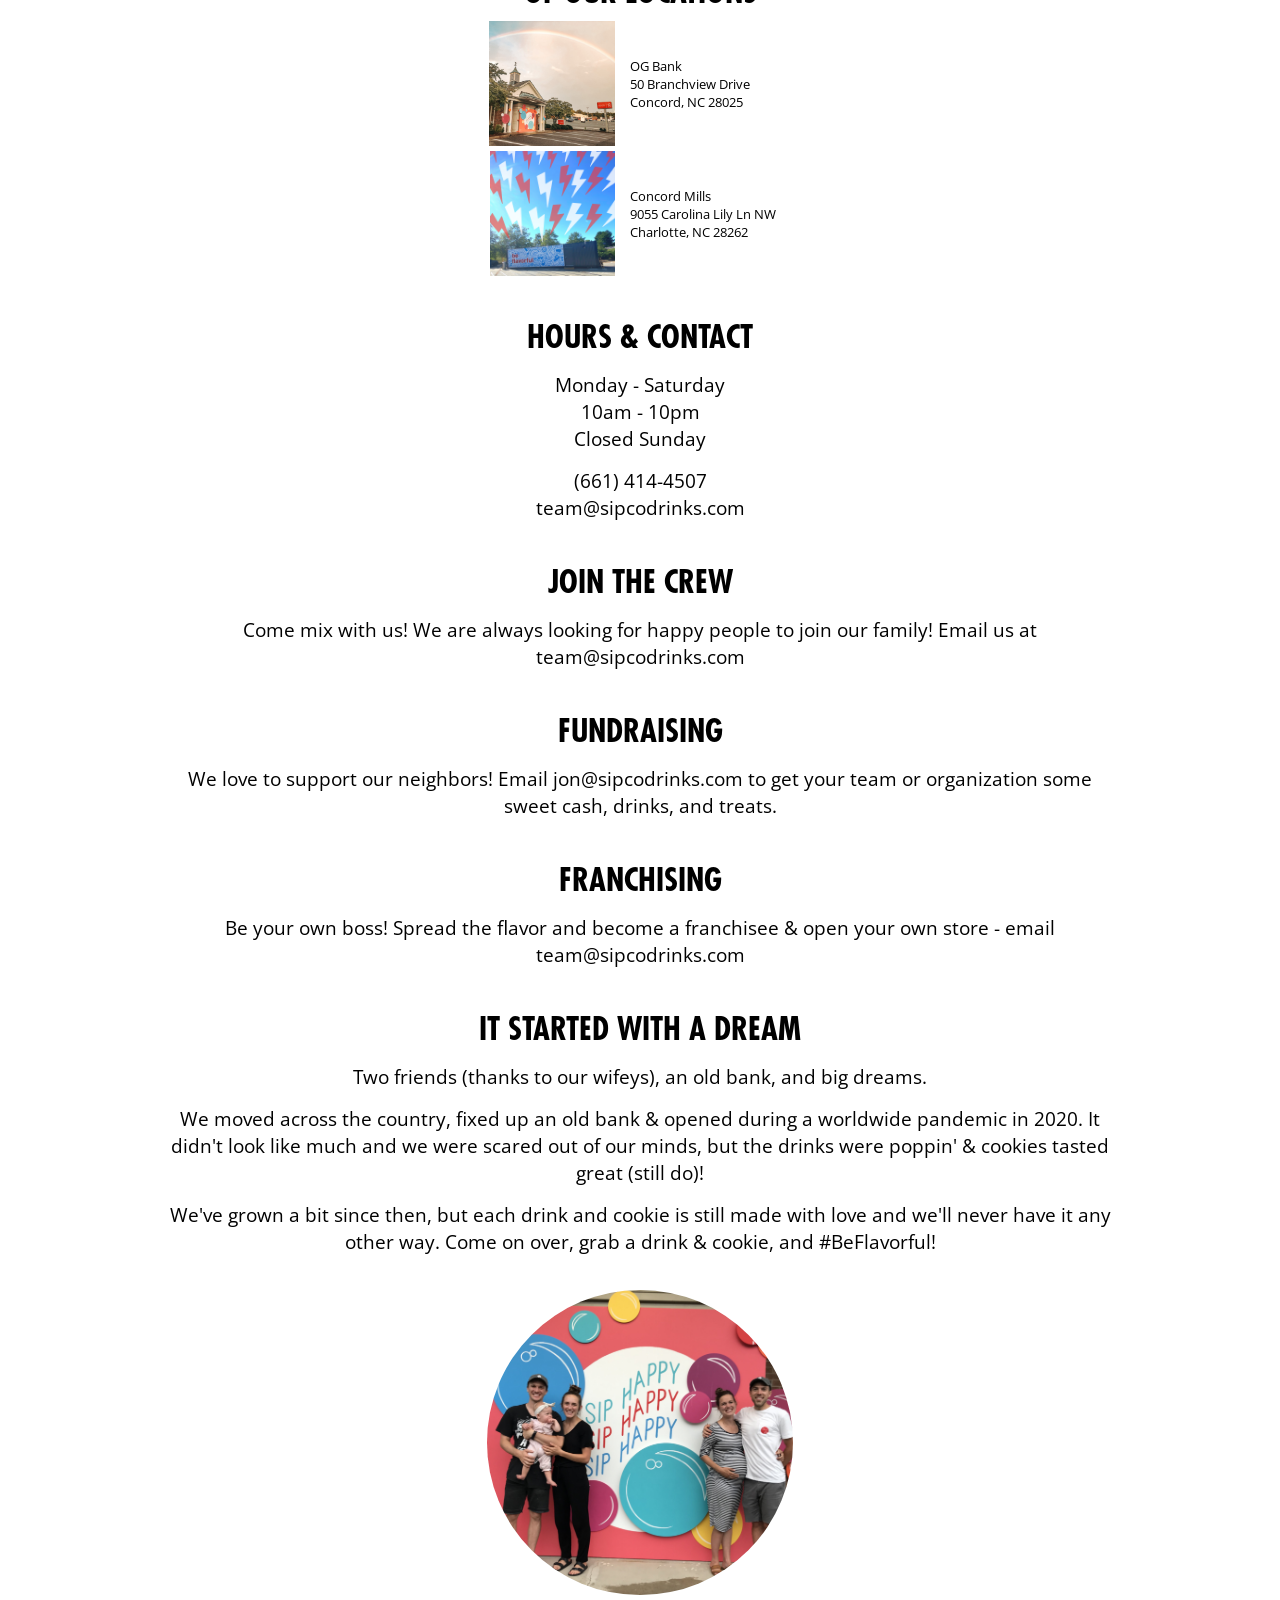
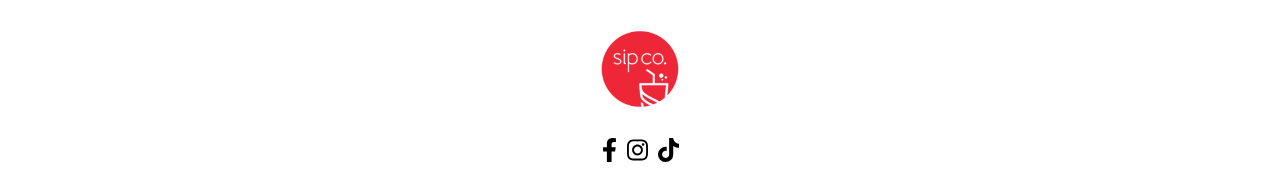
==== commit c1615187: "Brought in missing elements" ====
--- a/index.html
+++ b/index.html
@@ -32,8 +32,8 @@
       </div>
       <div class="mainContent">
         <div class="custom-drive-thru-text">
-          <h1 class="blacktext">CUSTOM<br />DRIVE THRU<br />SODA &</h1>
-          <h1 class="bluetext">TREAT SHOP</h1>
+          <h1 class="blacktext">CUSTOM<br />DRIVE THRU<br />SODA, DRINKS,</h1>
+          <h1 class="bluetext">& TREAT SHOP</h1>
         </div>
         <div class="smallest-text">
           <p>
@@ -213,22 +213,46 @@
             <div class="swiper mySwiper">
               <div class="swiper-wrapper">
                 <div class="swiper-slide">
-                  <img src="images/FAV0.png" alt="" />
-                </div>
-                <div class="swiper-slide">
-                  <img src="images/FAV1.png" alt="" />
-                </div>
-                <div class="swiper-slide">
-                  <img src="images/FAV3.png" alt="" />
-                </div>
-                <div class="swiper-slide">
-                  <img src="images/FAV2.png" alt="" />
-                </div>
-                <div class="swiper-slide">
-                  <img src="images/FAV5.png" alt="" />
-                </div>
-                <div class="swiper-slide">
-                  <img src="images/FAV4.png" alt="" />
+                  <a
+                    href="https://sipco.revelup.online/store/1/category/69/subcategory/105"
+                  >
+                    <img src="images/FAV0.png" alt="Miami Vice" />
+                  </a>
+                </div>
+                <div class="swiper-slide">
+                  <a
+                    href="https://sipco.revelup.online/store/1/category/71/subcategory/166"
+                  >
+                    <img src="images/FAV1.png" alt="Strawberry Fields" />
+                  </a>
+                </div>
+                <div class="swiper-slide">
+                  <a
+                    href="https://sipco.revelup.online/store/1/category/69/subcategory/117"
+                  >
+                    <img src="images/FAV3.png" alt="Bikini Bottom" />
+                  </a>
+                </div>
+                <div class="swiper-slide">
+                  <a
+                    href="https://sipco.revelup.online/store/1/category/73/subcategory/126"
+                  >
+                    <img src="images/FAV2.png" alt="Boomsauce" />
+                  </a>
+                </div>
+                <div class="swiper-slide">
+                  <a
+                    href="https://sipco.revelup.online/store/1/category/69/subcategory/103"
+                  >
+                    <img src="images/FAV5.png" alt="Cherry Chapstick" />
+                  </a>
+                </div>
+                <div class="swiper-slide">
+                  <a
+                    href="https://sipco.revelup.online/store/1/category/69/subcategory/115"
+                  >
+                    <img src="images/FAV4.png" alt="Butterbeer" />
+                  </a>
                 </div>
               </div>
               <div class="swiper-button-next"></div>
--- a/Styles/styleMobile.css
+++ b/Styles/styleMobile.css
@@ -23,4 +23,13 @@
   .blue-arrow img {
     width: 60vw;
   }
+
+  /* Hidden and show menu zoom elements */
+  .hidden {
+    opacity: 0;
+    transition: 1s;
+  }
+  .show {
+    opacity: 1;
+  }
 }
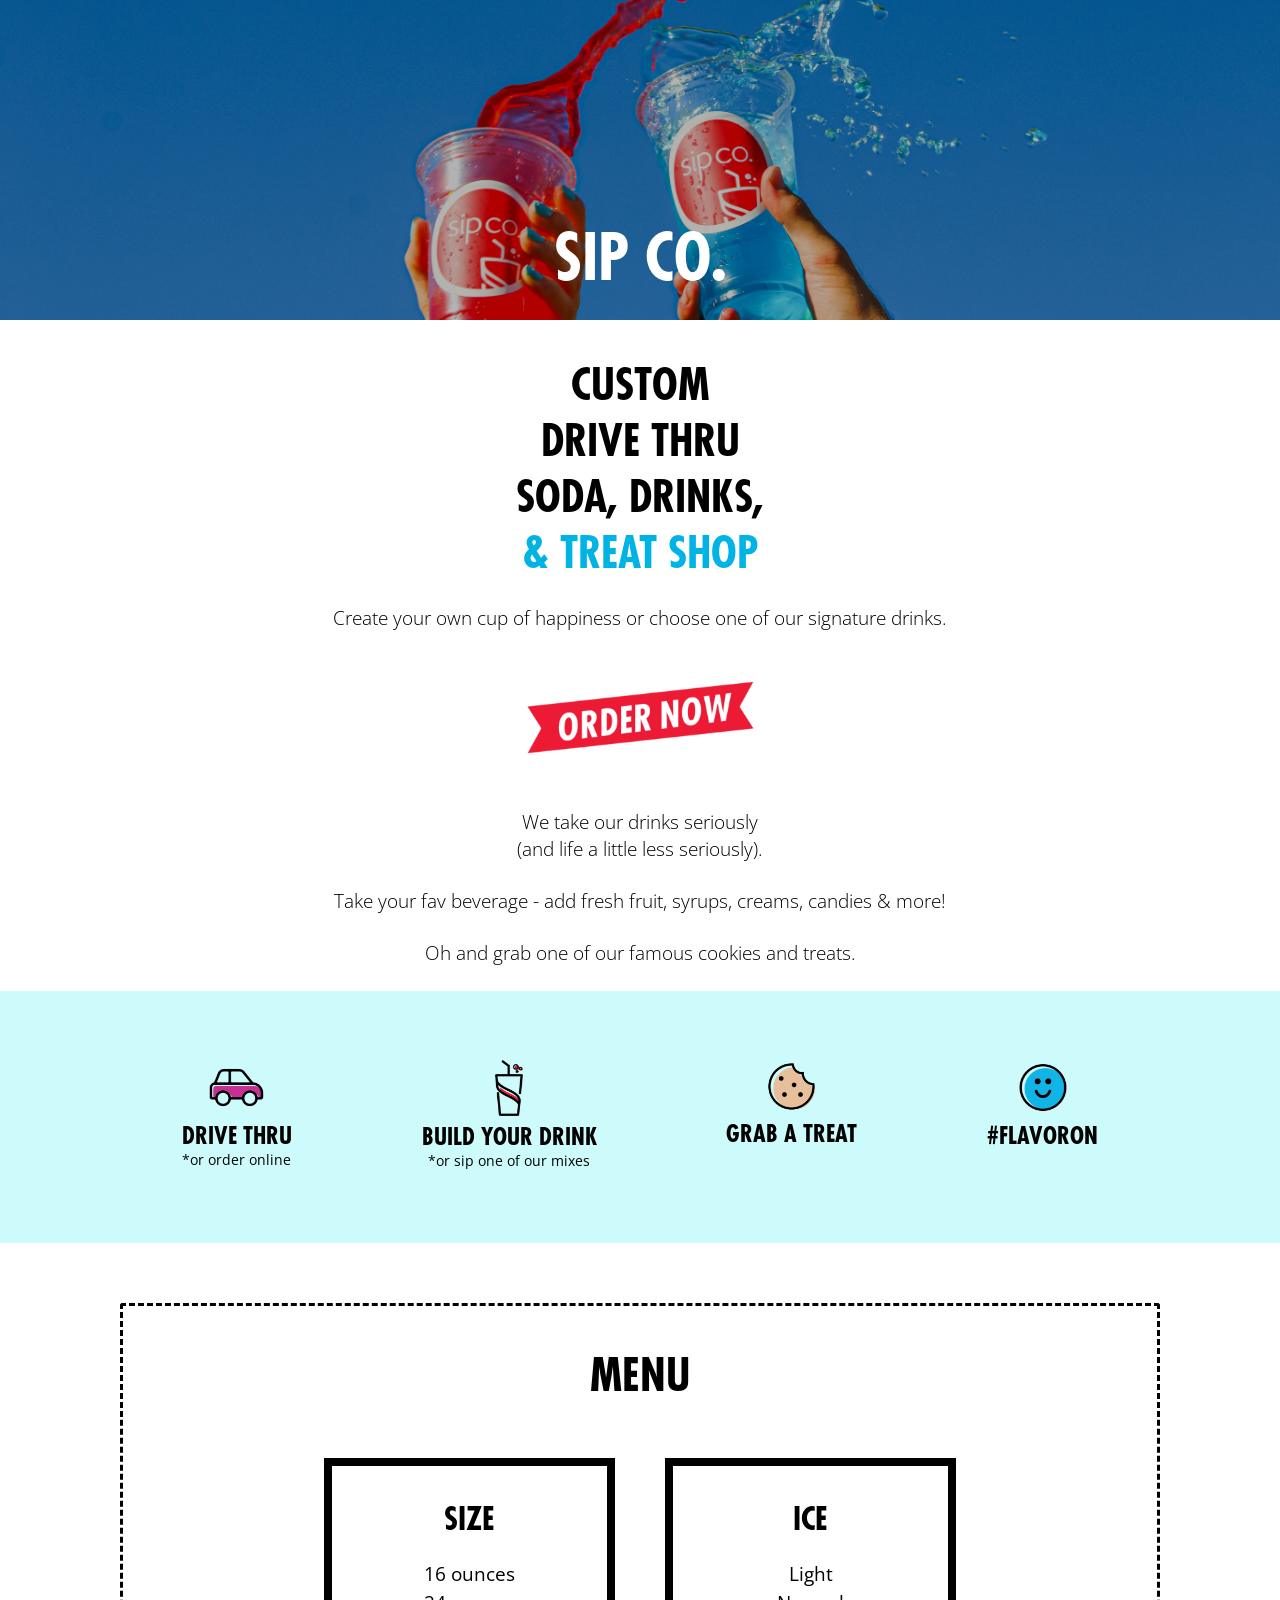
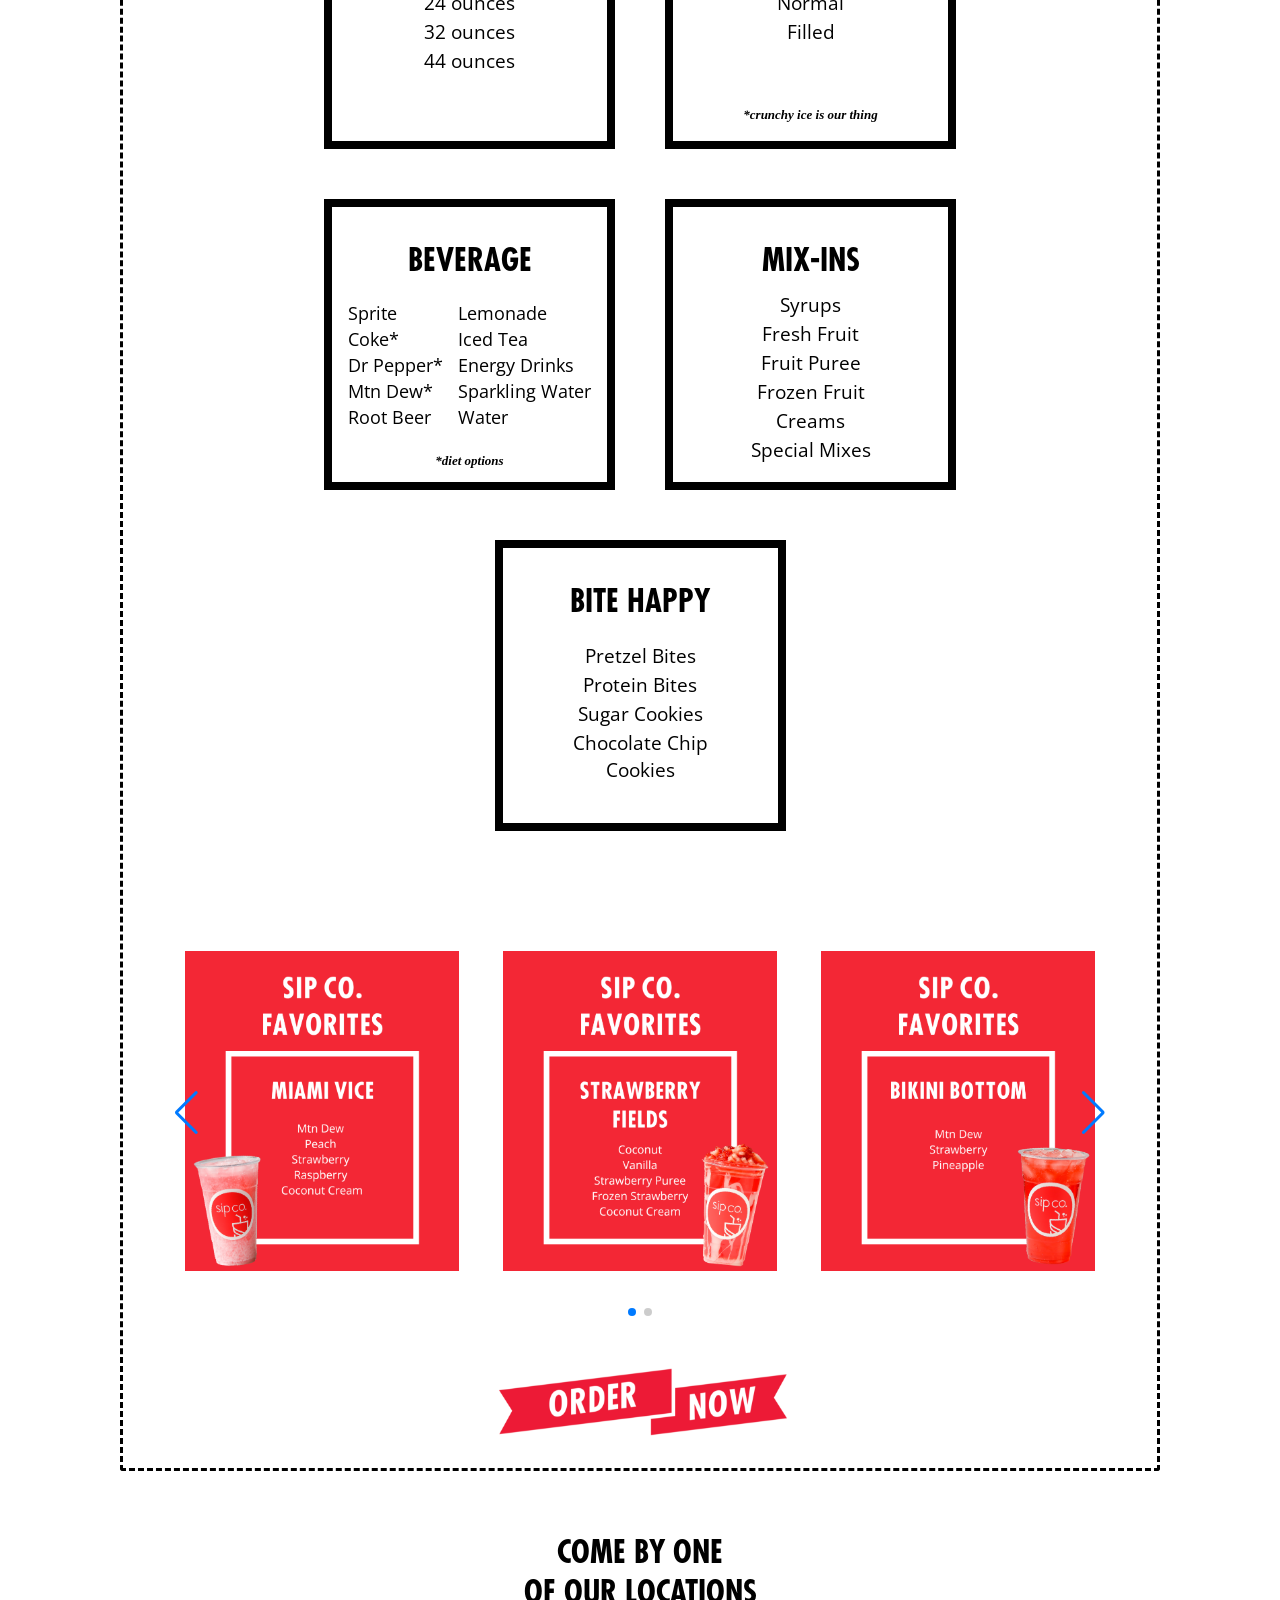
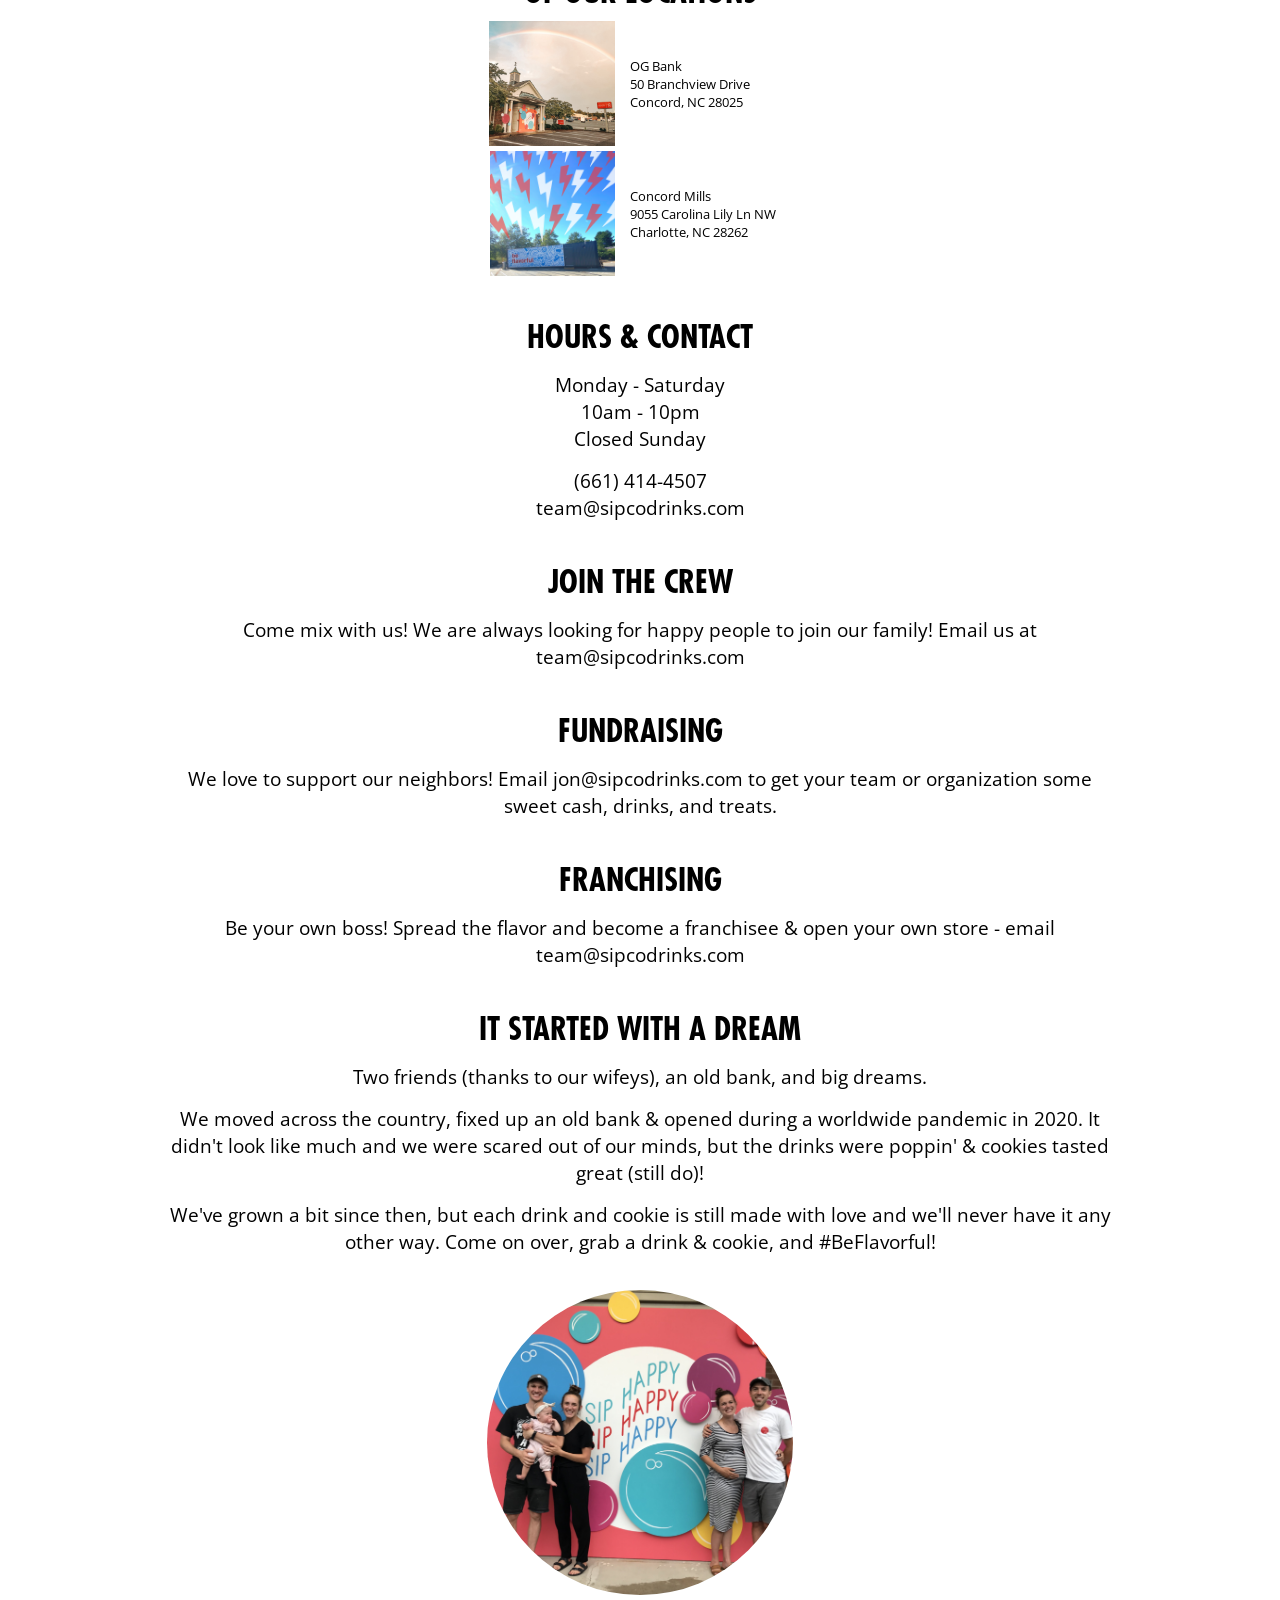
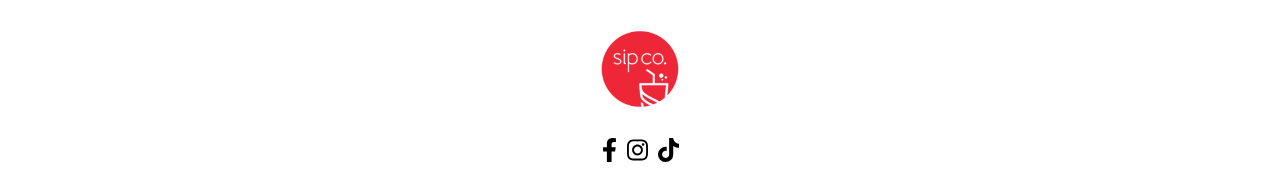
==== commit e5970464: "Scroll effect for mobile view" ====
--- a/index.html
+++ b/index.html
@@ -105,7 +105,11 @@
                 <div class="card size">
                   <!-- Zoom in images for scroll or hover -->
                   <div class="hidden zoom-in cup-sizes">
-                    <img src="images/zoom-in-cups.svg" alt="cups" />
+                    <img
+                      class="hiddencup"
+                      src="images/zoom-in-cups.svg"
+                      alt="cups"
+                    />
                   </div>
                   <div class="card-header">
                     <h1>SIZE</h1>
@@ -121,7 +125,11 @@
                 <div class="card ice">
                   <!-- Zoom in images for scroll or hover -->
                   <div class="hidden zoom-in scoop">
-                    <img src="images/zoom-in-scoop.svg" alt="scoop" />
+                    <img
+                      class="hiddenscoop"
+                      src="images/zoom-in-scoop.svg"
+                      alt="scoop"
+                    />
                   </div>
                   <div class="card-header">
                     <h1>ICE</h1>
@@ -139,7 +147,11 @@
                 <div class="card beverage">
                   <!-- Zoom in images for scroll or hover -->
                   <div class="hidden zoom-in drops">
-                    <img src="images/zoom-in-drops.svg" alt="beverage drops" />
+                    <img
+                      class="hiddendrops"
+                      src="images/zoom-in-drops.svg"
+                      alt="beverage drops"
+                    />
                   </div>
                   <div class="card-header">
                     <h1>BEVERAGE</h1>
@@ -168,10 +180,18 @@
                 <div class="card mix-ins">
                   <!-- Zoom in images for scroll or hover -->
                   <div class="hidden zoom-in cherry">
-                    <img src="images/zoom-in-cherry.svg" alt="cherry" />
+                    <img
+                      class="hiddencherry"
+                      src="images/zoom-in-cherry.svg"
+                      alt="cherry"
+                    />
                   </div>
                   <div class="hidden zoom-in cream">
-                    <img src="images/zoom-in-cream.svg" alt="cream" />
+                    <img
+                      class="hiddencream"
+                      src="images/zoom-in-cream.svg"
+                      alt="cream"
+                    />
                   </div>
                   <div class="card-header">
                     <h1>MIX-INS</h1>
@@ -188,13 +208,25 @@
 
                 <div class="card bite-happy">
                   <div class="hidden zoom-in bites">
-                    <img src="images/zoom-in-bites.svg" alt="Bites" />
+                    <img
+                      class="hiddenbites"
+                      src="images/zoom-in-bites.svg"
+                      alt="Bites"
+                    />
                   </div>
                   <div class="hidden zoom-in zcookie">
-                    <img src="images/zoom-in-cookie.svg" alt="cookie" />
+                    <img
+                      class="hiddenzcookie"
+                      src="images/zoom-in-cookie.svg"
+                      alt="cookie"
+                    />
                   </div>
                   <div class="hidden zoom-in pretzel">
-                    <img src="images/zoom-in-pretzel.svg" alt="Pretzel" />
+                    <img
+                      class="hiddenpretzel"
+                      src="images/zoom-in-pretzel.svg"
+                      alt="Pretzel"
+                    />
                   </div>
                   <div class="card-header">
                     <h1>BITE HAPPY</h1>
--- a/Styles/styleMobile.css
+++ b/Styles/styleMobile.css
@@ -25,11 +25,77 @@
   }
 
   /* Hidden and show menu zoom elements */
-  .hidden {
+  /* Hidden items that appear when being scrolled into view */
+  .hidden .hiddencup {
+    transform: translate(-1000px, 150px);
     opacity: 0;
     transition: 1s;
   }
-  .show {
+  .show .hiddencup {
     opacity: 1;
+    transform: translate(-100px, 150px);
+  }
+  .hidden .hiddenscoop {
+    transform: translate(1000px, 100px);
+    opacity: 0;
+    transition: 1s;
+  }
+  .show .hiddenscoop {
+    opacity: 1;
+    transform: translate(50px, 100px);
+  }
+  .hidden .hiddendrops {
+    transform: translate(-1000px, -30px);
+    opacity: 0;
+    transition: 1s;
+  }
+  .show .hiddendrops {
+    opacity: 1;
+    transform: translate(-165px, -30px);
+  }
+  .hidden .hiddencherry {
+    transform: translate(-170px, 800px);
+    opacity: 0;
+    transition: 1s;
+  }
+  .show .hiddencherry {
+    opacity: 1;
+    transform: translate(-170px, 175px);
+  }
+  .hidden .hiddencream {
+    transform: translate(110px, 800px);
+    opacity: 0;
+    transition: 1s;
+  }
+  .show .hiddencream {
+    opacity: 1;
+    transform: translate(110px, 10px);
+  }
+  .hidden .hiddenbites {
+    transform: translate(-170px, 400px);
+    opacity: 0;
+    transition: 1s;
+  }
+  .show .hiddenbites {
+    opacity: 1;
+    transform: translate(-170px, 80px);
+  }
+  .hidden .hiddenzcookie {
+    transform: translate(40px, 400px);
+    opacity: 0;
+    transition: 1s;
+  }
+  .show .hiddenzcookie {
+    opacity: 1;
+    transform: translate(40px, 180px);
+  }
+  .hidden .hiddenpretzel {
+    transform: translate(-140px, 400px);
+    opacity: 0;
+    transition: 1s;
+  }
+  .show .hiddenpretzel {
+    opacity: 1;
+    transform: translate(-140px, 220px);
   }
 }
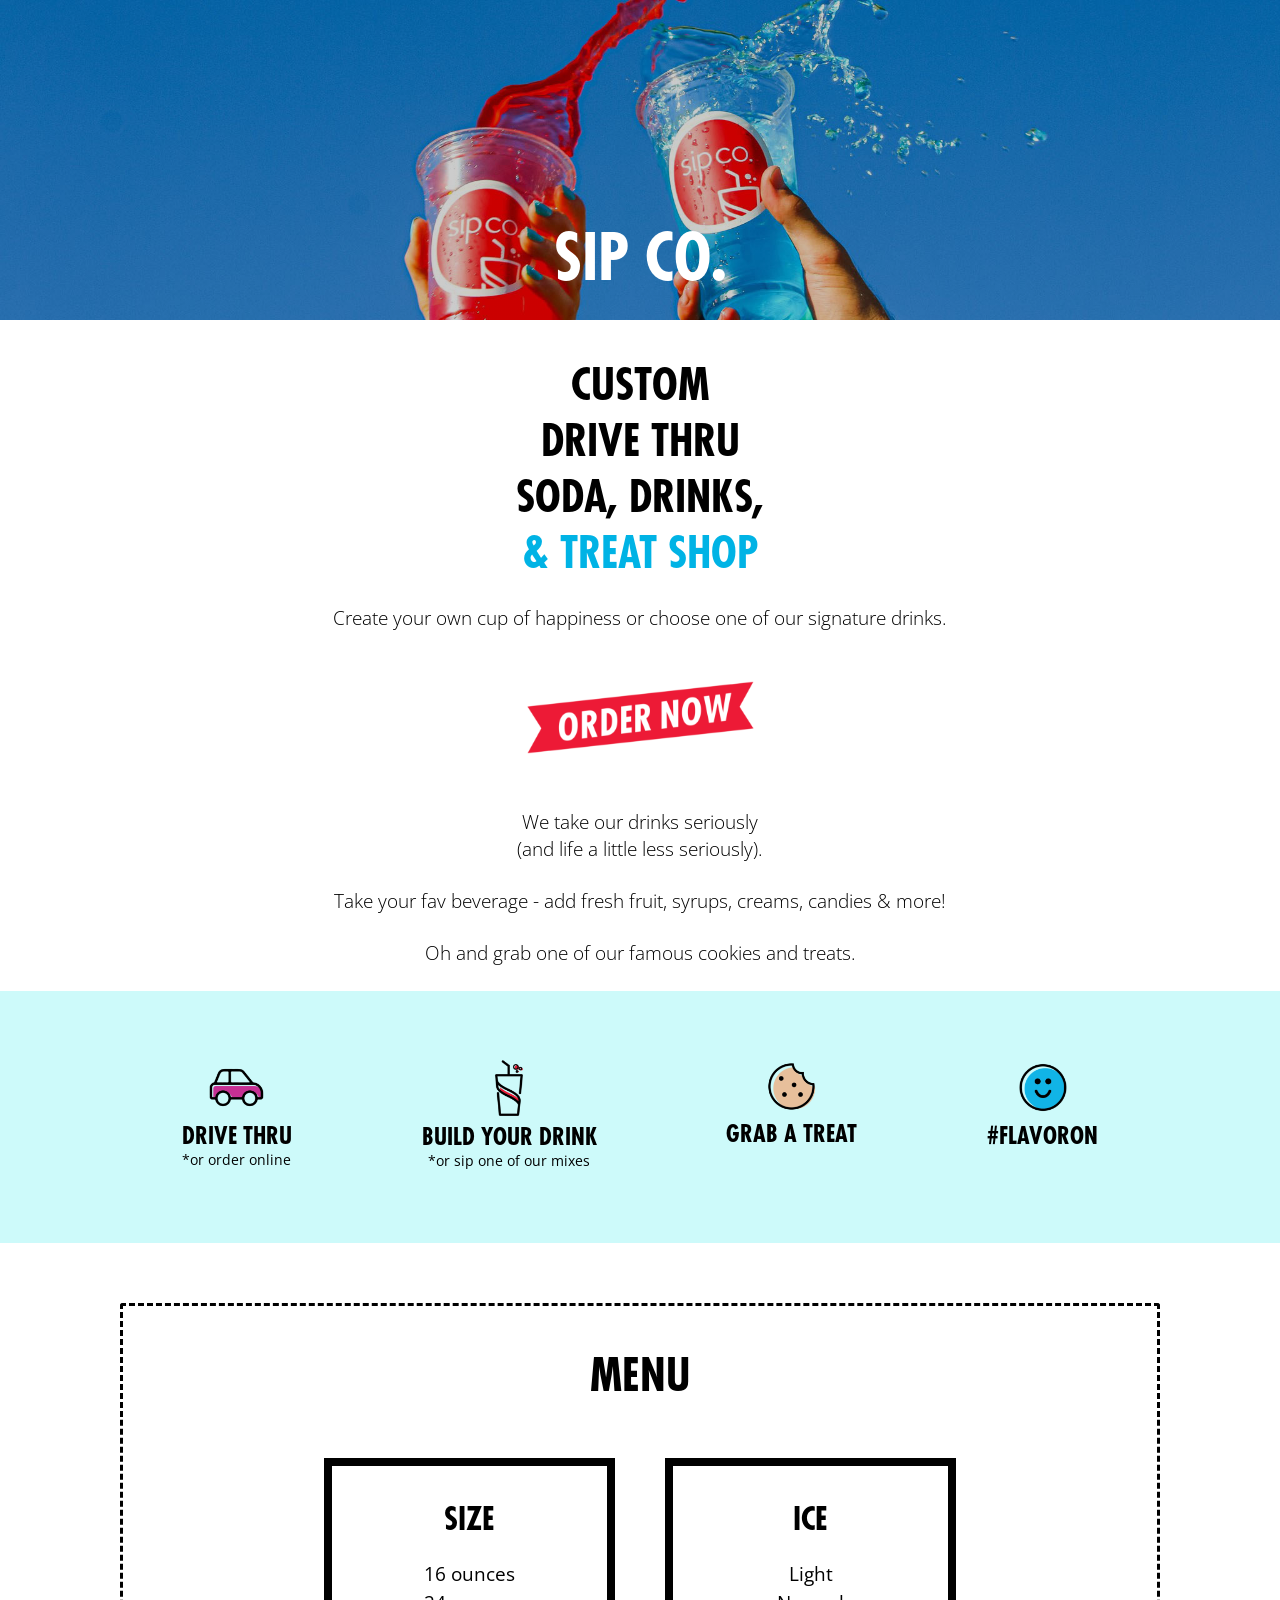
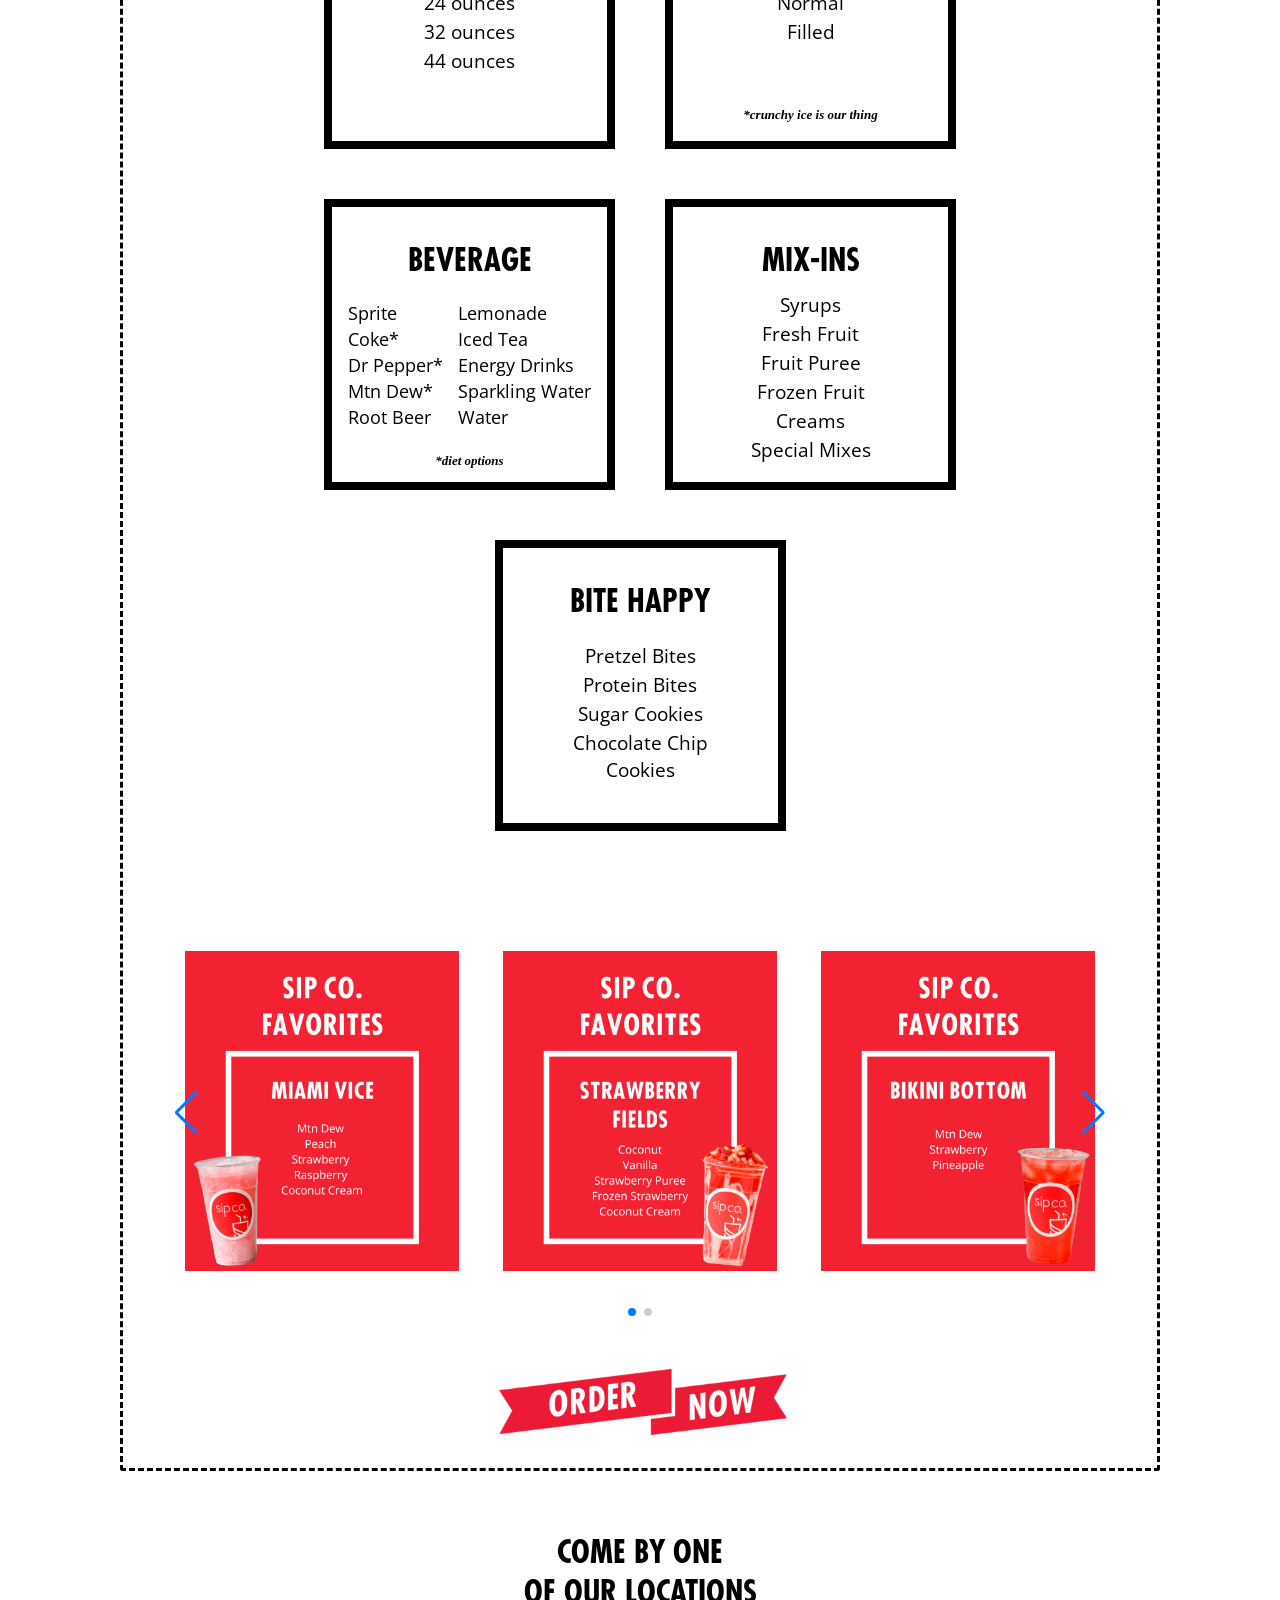
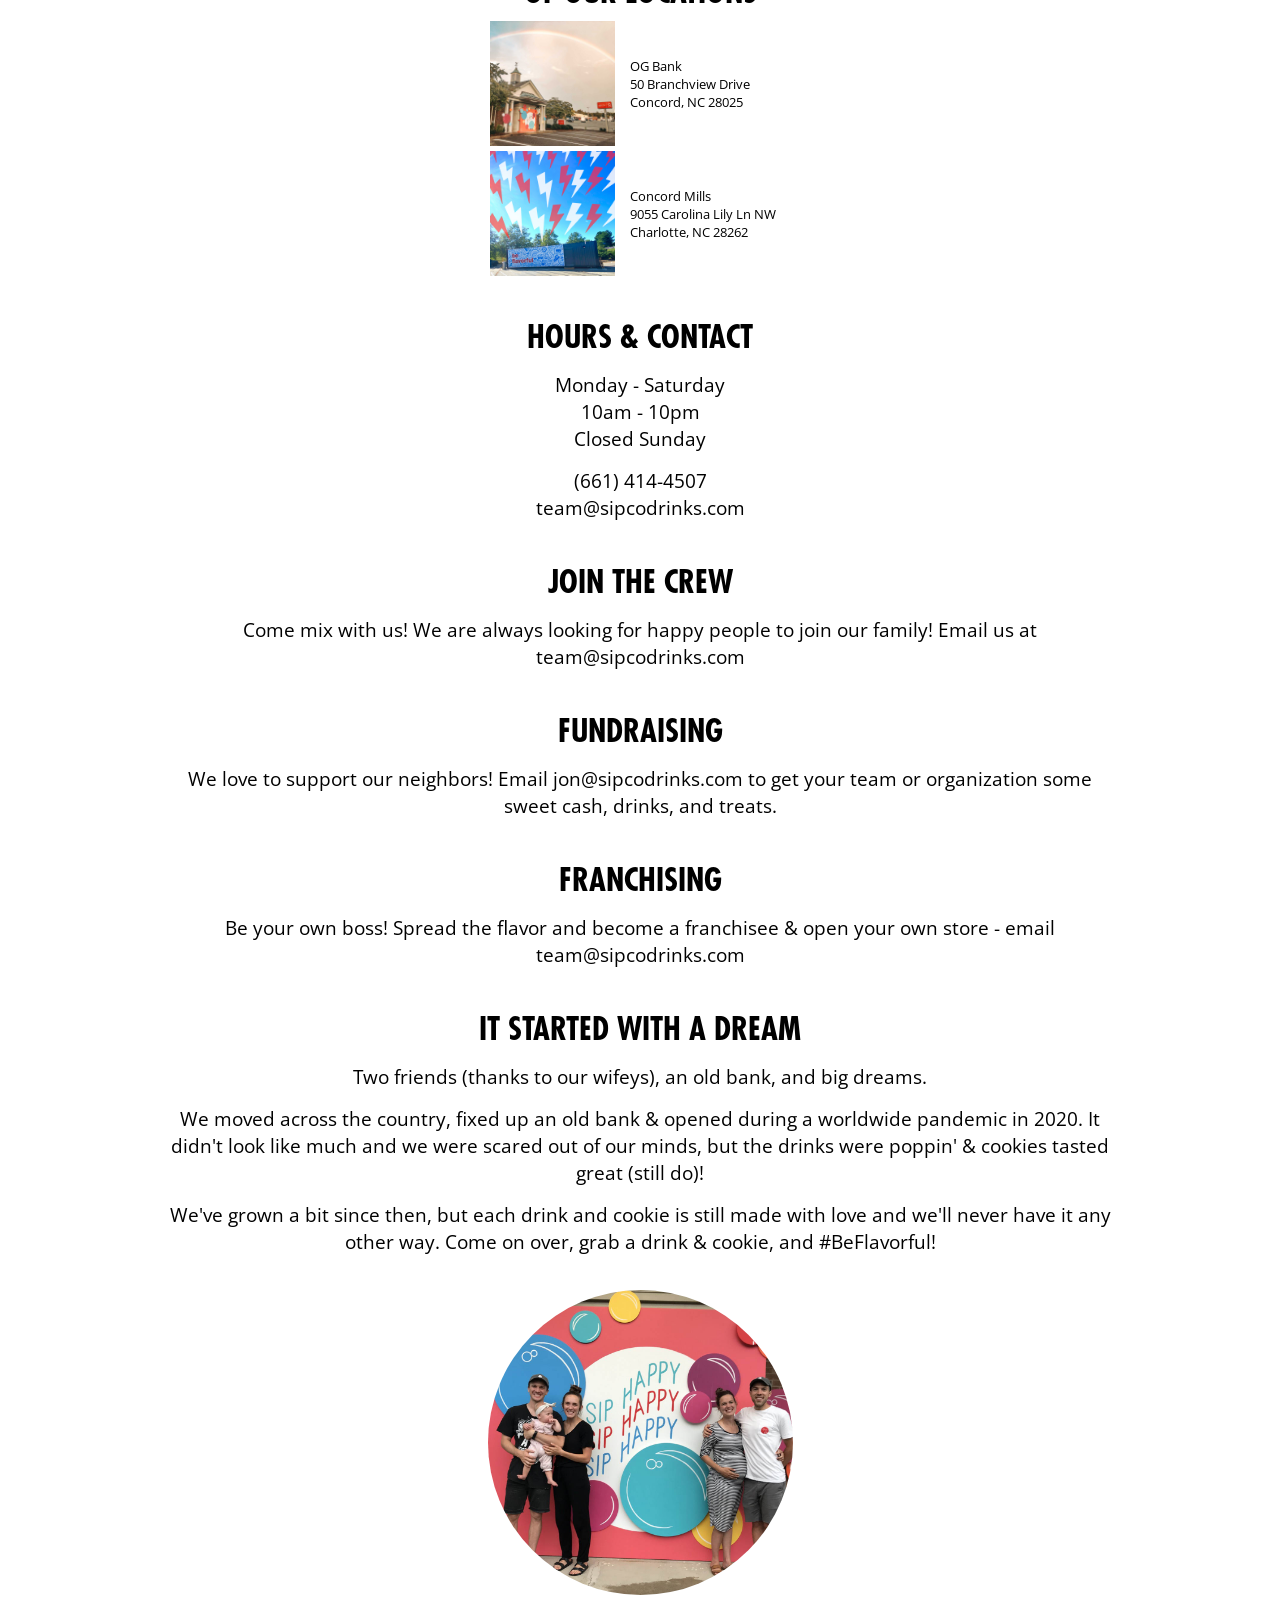
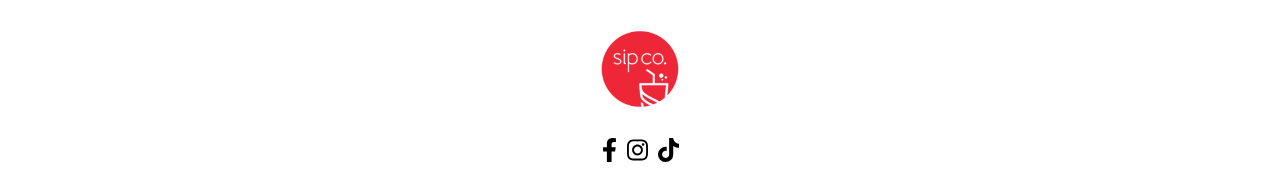
==== commit 4a542e94: "Optimizing images" ====
--- a/index.html
+++ b/index.html
@@ -210,21 +210,21 @@
                   <div class="hidden zoom-in bites">
                     <img
                       class="hiddenbites"
-                      src="images/zoom-in-bites.svg"
+                      src="images/zoom-in-bites.png"
                       alt="Bites"
                     />
                   </div>
                   <div class="hidden zoom-in zcookie">
                     <img
                       class="hiddenzcookie"
-                      src="images/zoom-in-cookie.svg"
+                      src="images/zoom-in-cookie.png"
                       alt="cookie"
                     />
                   </div>
                   <div class="hidden zoom-in pretzel">
                     <img
                       class="hiddenpretzel"
-                      src="images/zoom-in-pretzel.svg"
+                      src="images/zoom-in-pretzel.png"
                       alt="Pretzel"
                     />
                   </div>
@@ -248,42 +248,48 @@
                   <a
                     href="https://sipco.revelup.online/store/1/category/69/subcategory/105"
                   >
-                    <img src="images/FAV0.png" alt="Miami Vice" />
+                    <img src="images/miami vice.png" alt="Miami Vice" />
                   </a>
                 </div>
                 <div class="swiper-slide">
                   <a
                     href="https://sipco.revelup.online/store/1/category/71/subcategory/166"
                   >
-                    <img src="images/FAV1.png" alt="Strawberry Fields" />
+                    <img
+                      src="images/strawberry fields.png"
+                      alt="Strawberry Fields"
+                    />
                   </a>
                 </div>
                 <div class="swiper-slide">
                   <a
                     href="https://sipco.revelup.online/store/1/category/69/subcategory/117"
                   >
-                    <img src="images/FAV3.png" alt="Bikini Bottom" />
+                    <img src="images/bikini bottom.png" alt="Bikini Bottom" />
                   </a>
                 </div>
                 <div class="swiper-slide">
                   <a
                     href="https://sipco.revelup.online/store/1/category/73/subcategory/126"
                   >
-                    <img src="images/FAV2.png" alt="Boomsauce" />
+                    <img src="images/boomsauce.png" alt="Boomsauce" />
                   </a>
                 </div>
                 <div class="swiper-slide">
                   <a
                     href="https://sipco.revelup.online/store/1/category/69/subcategory/103"
                   >
-                    <img src="images/FAV5.png" alt="Cherry Chapstick" />
+                    <img
+                      src="images/cherry chapstick.png"
+                      alt="Cherry Chapstick"
+                    />
                   </a>
                 </div>
                 <div class="swiper-slide">
                   <a
                     href="https://sipco.revelup.online/store/1/category/69/subcategory/115"
                   >
-                    <img src="images/FAV4.png" alt="Butterbeer" />
+                    <img src="images/butterbeer.png" alt="Butterbeer" />
                   </a>
                 </div>
               </div>
@@ -325,7 +331,7 @@
             </div>
             <div class="locate loc1">
               <img
-                src="images/Building 1.jpg"
+                src="images/OG Bank location.jpg"
                 height="125px"
                 alt="Shop image"
               />
@@ -338,7 +344,11 @@
               </a>
             </div>
             <div class="locate loc2">
-              <img src="images/Concord.png" height="125px" alt="Sipco cup" />
+              <img
+                src="images/Concord Mills location.jpg"
+                height="125px"
+                alt="Sipco cup"
+              />
               <p>
                 <a href="https://goo.gl/maps/QV6KRzkF9n5EsyhT7">
                   Concord Mills <br />
@@ -427,7 +437,7 @@
             </div>
             <div class="owners-headshot">
               <img
-                src="images/About_the_owners.jpg"
+                src="images/about the owners.jpg"
                 height="305px"
                 alt="About the owners shot"
               />
--- a/Styles/styleDesktop.css
+++ b/Styles/styleDesktop.css
@@ -5,8 +5,8 @@
   }
   .header .cups-img {
     /* background-image: url(../images/Sipco\ 2\ cups-background1.jpg); */
-    background: linear-gradient(rgba(0, 0, 0, 0.3), rgba(0, 0, 0, 0.3)),
-      url(../images/Sipco\ 2\ cups-background1.jpg);
+    background: linear-gradient(rgba(0, 0, 0, 0.2), rgba(0, 0, 0, 0.2)),
+      url(../images/Sipco\ 2\ cups-background.jpg);
     background-position: 0px -100px;
     background-repeat: no-repeat;
     background-attachment: fixed;
--- a/Styles/styleMobile.css
+++ b/Styles/styleMobile.css
@@ -36,13 +36,13 @@
     transform: translate(-100px, 150px);
   }
   .hidden .hiddenscoop {
-    transform: translate(1000px, 100px);
+    transform: translate(20px, -1000px);
     opacity: 0;
     transition: 1s;
   }
   .show .hiddenscoop {
     opacity: 1;
-    transform: translate(50px, 100px);
+    transform: translate(20px, 100px);
   }
   .hidden .hiddendrops {
     transform: translate(-1000px, -30px);
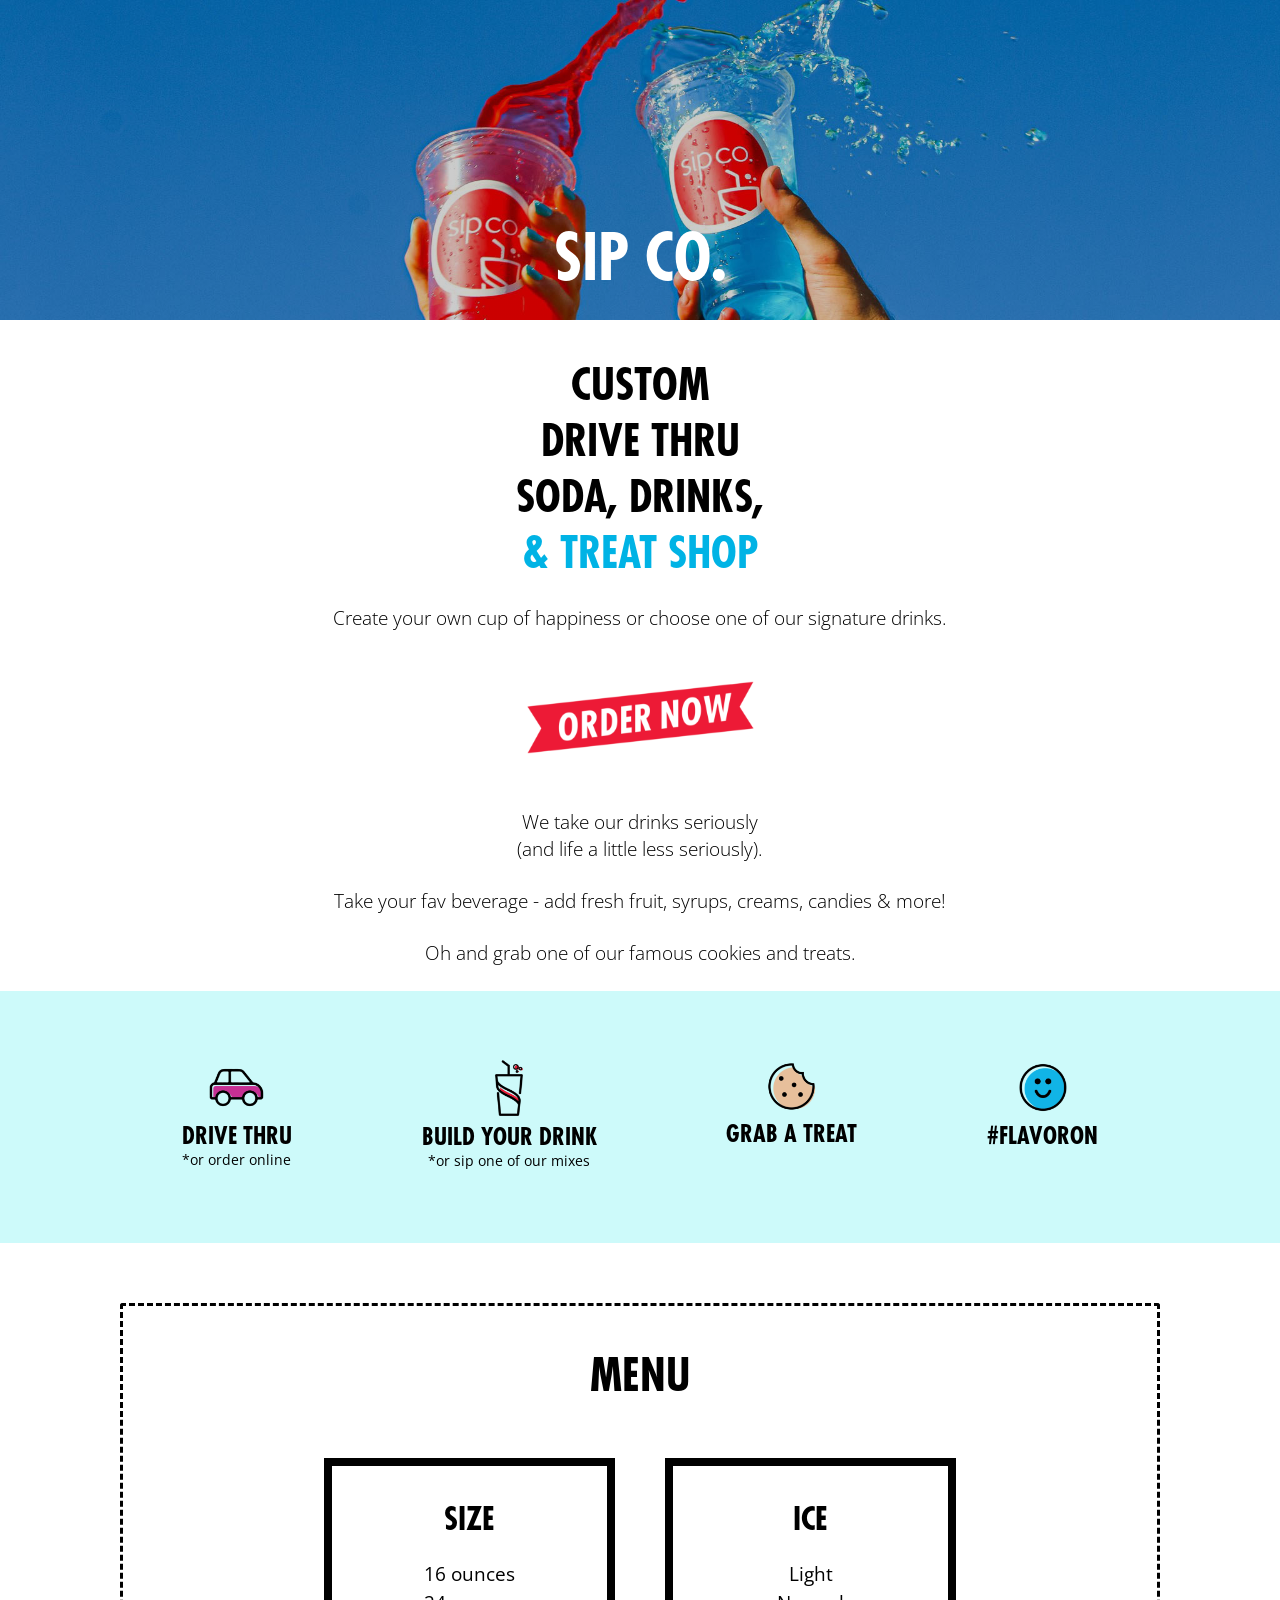
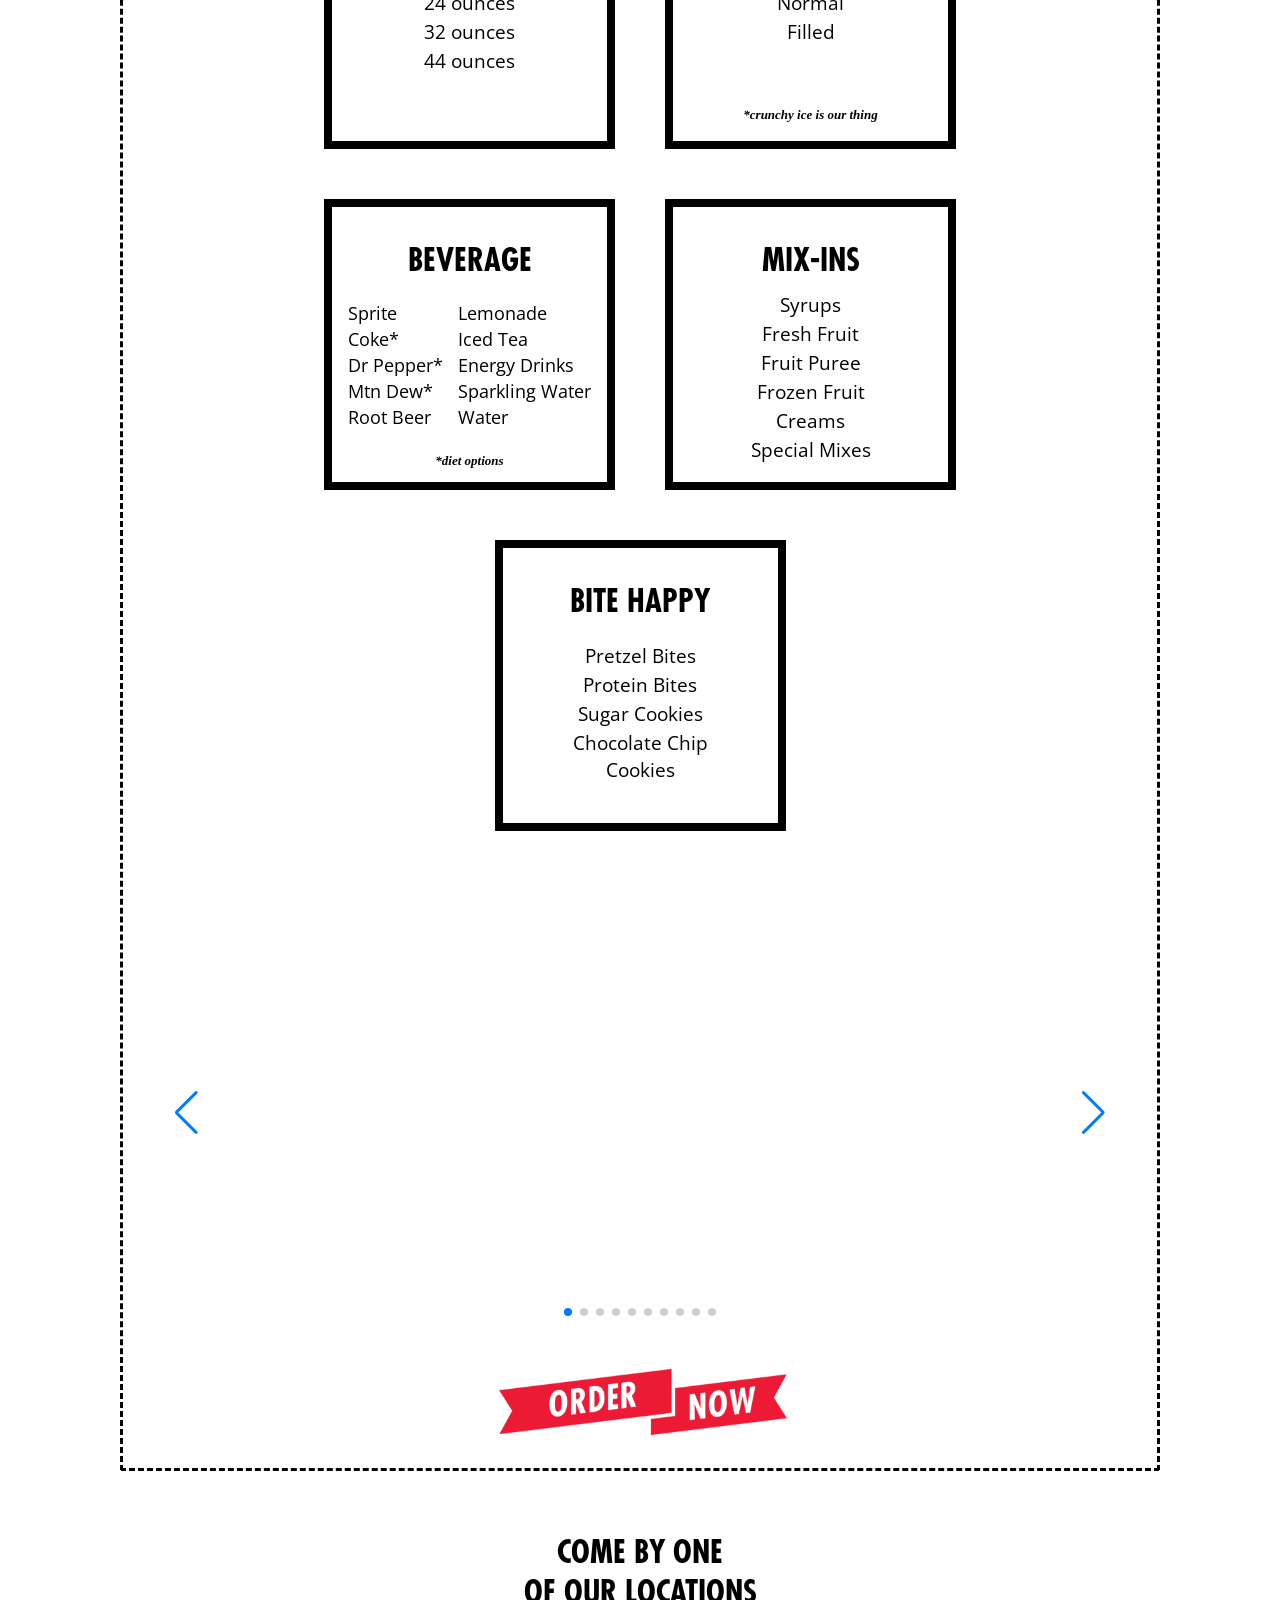
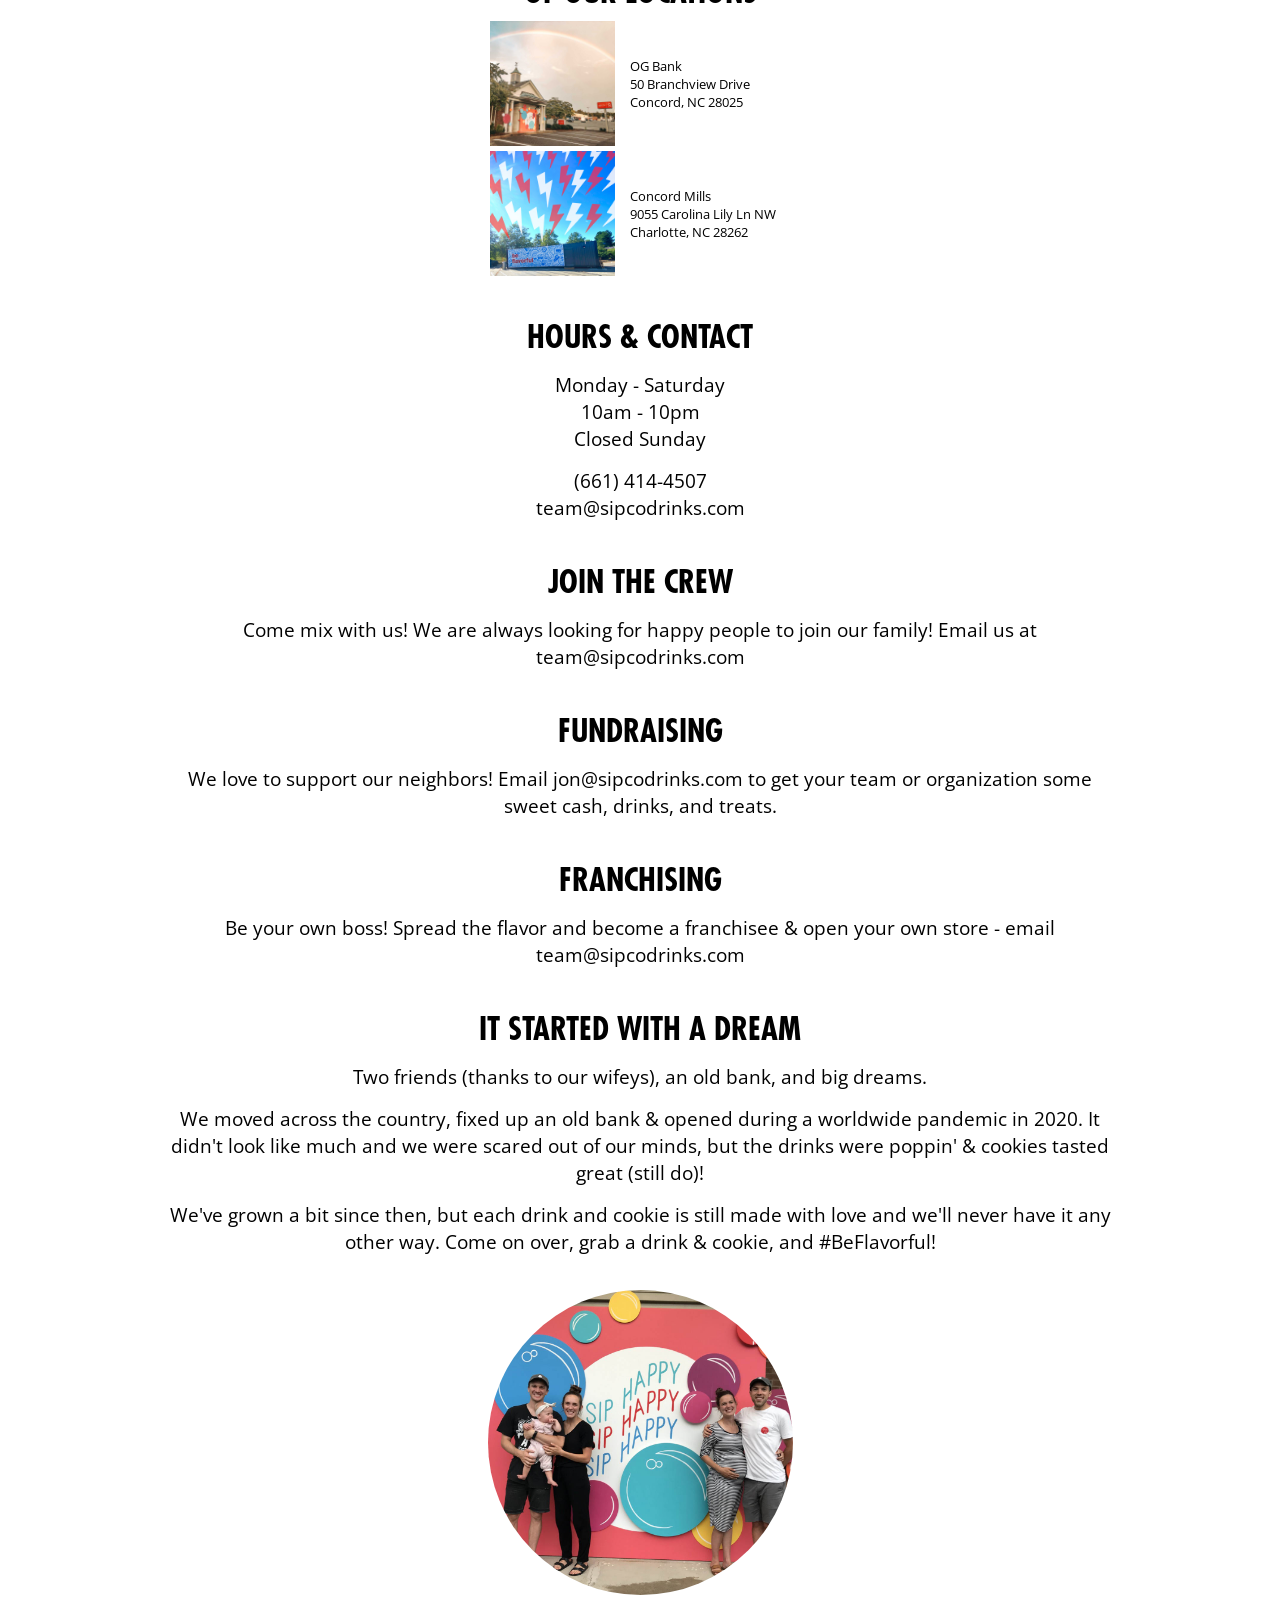
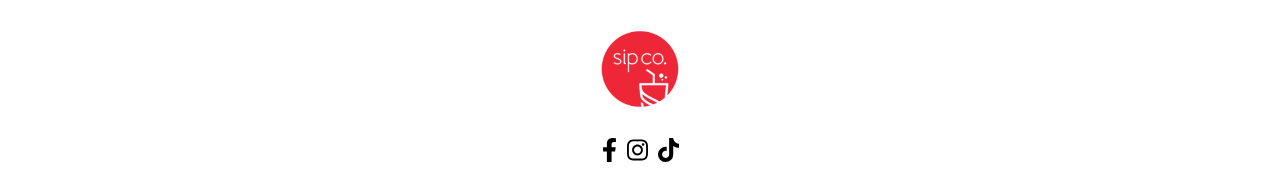
==== commit 0a9784d4: "Removed "you've reached the bottom"" ====
--- a/index.html
+++ b/index.html
@@ -522,16 +522,6 @@
             prevEl: ".swiper-button-prev",
           },
         });
-        let scrolled;
-        let scrollable;
-        window.addEventListener("scroll", function () {
-          scrollable =
-            document.documentElement.scrollHeight - window.innerHeight;
-          scrolled = window.pageYOffset;
-          if (Math.ceil(scrolled === scrollable)) {
-            alert("You've reached the bottom");
-          }
-        });
       }
     }
   </script>
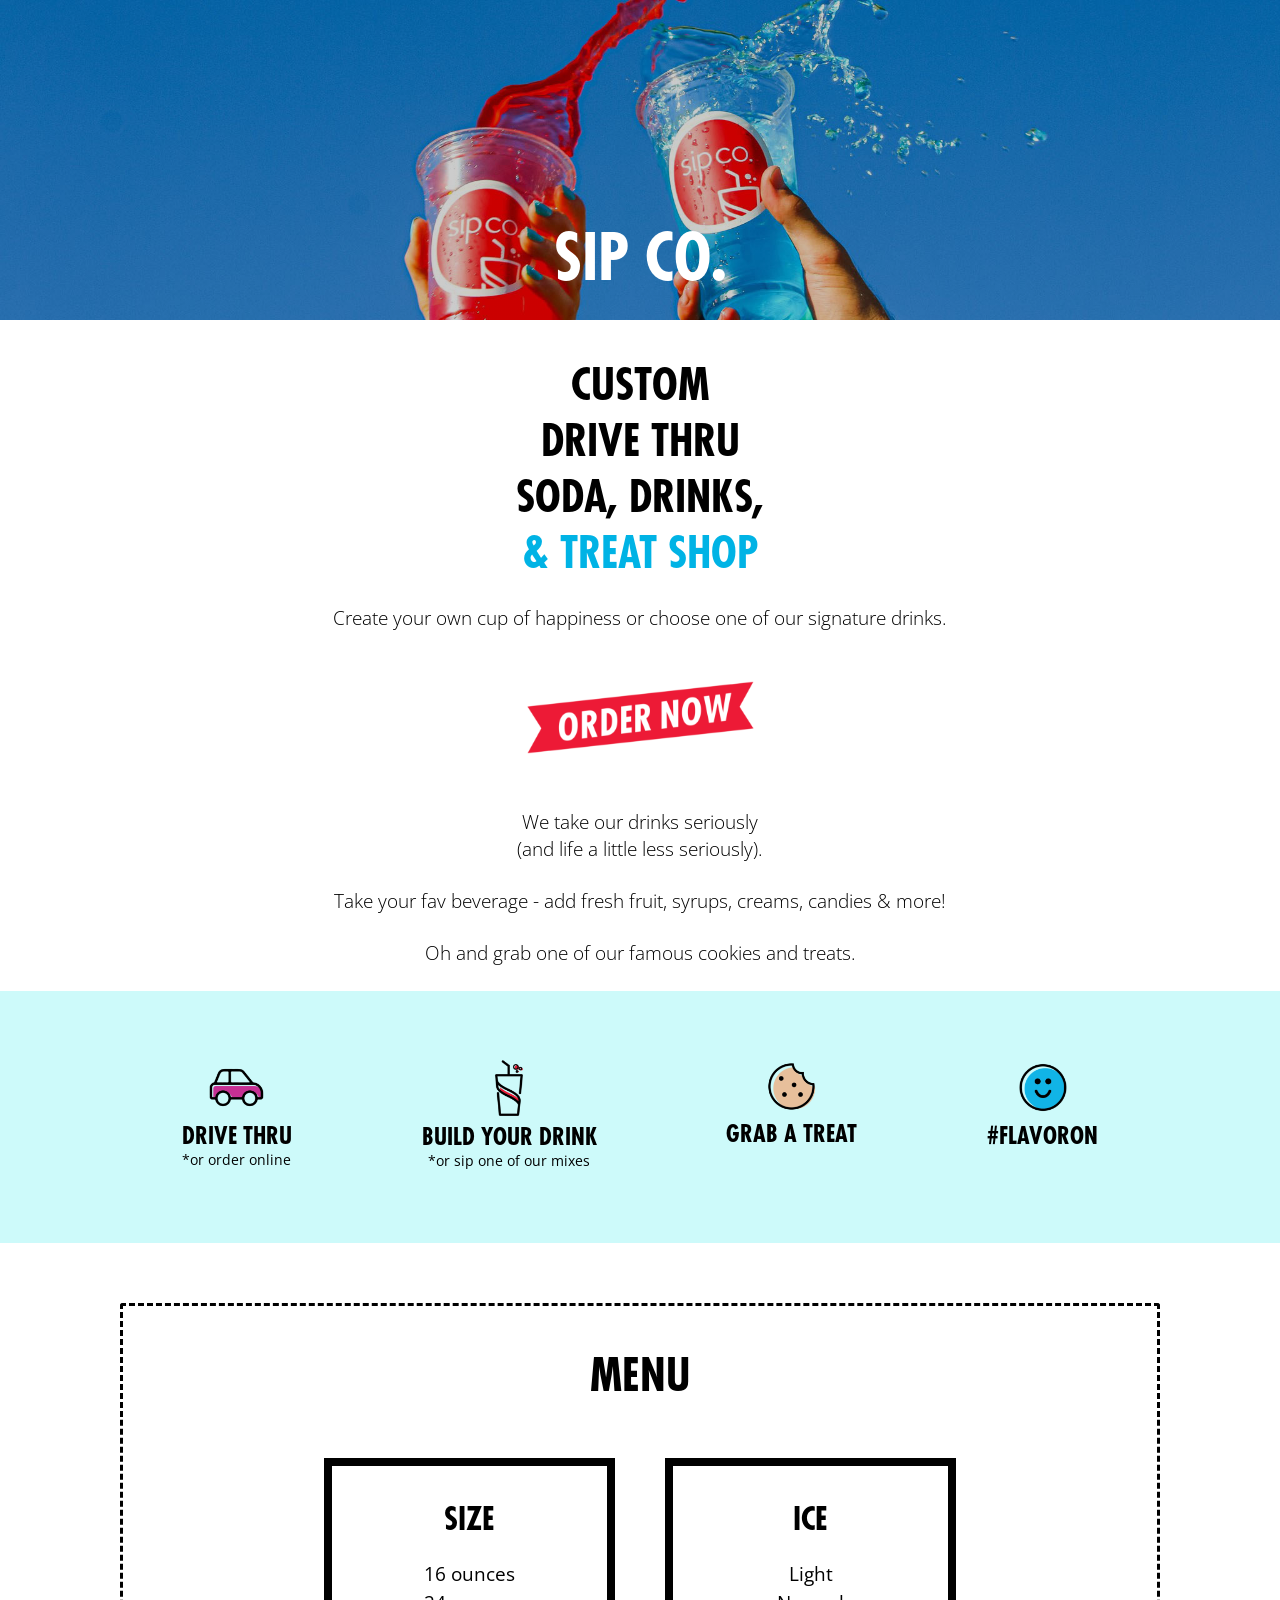
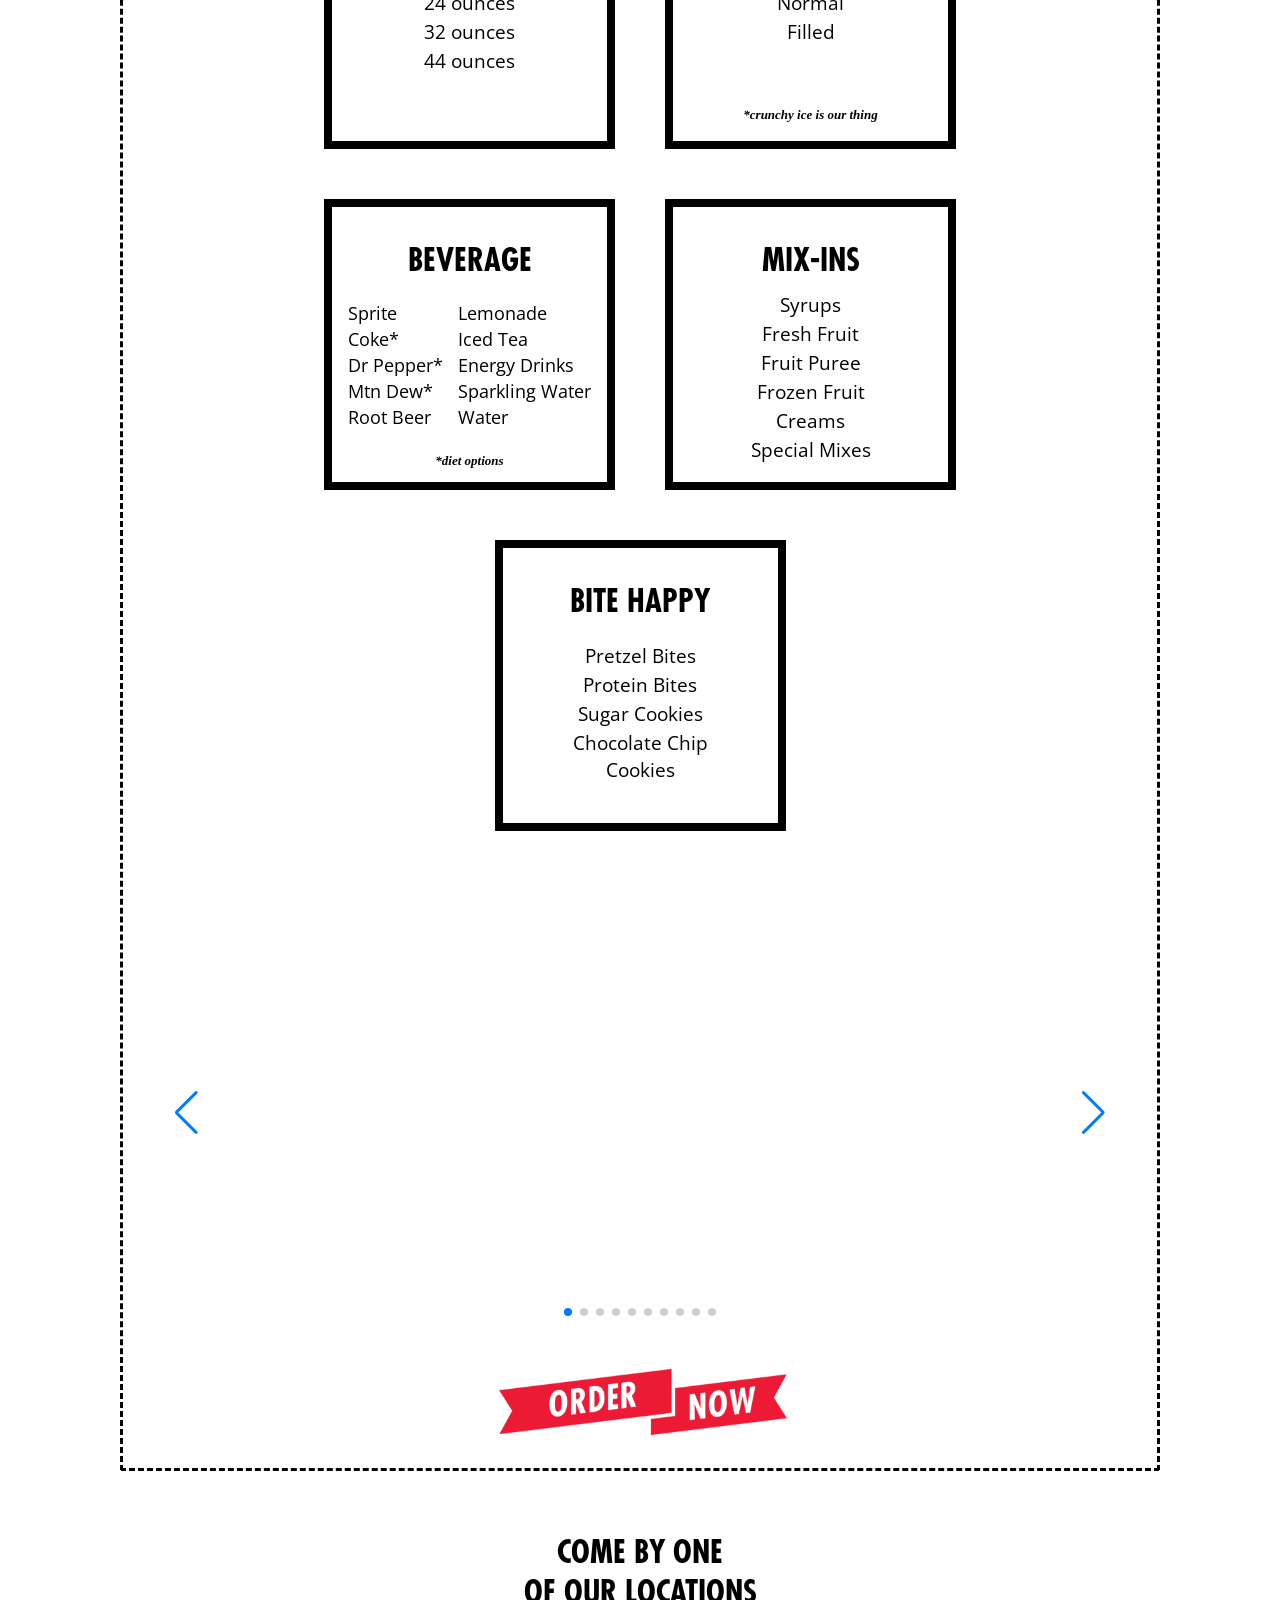
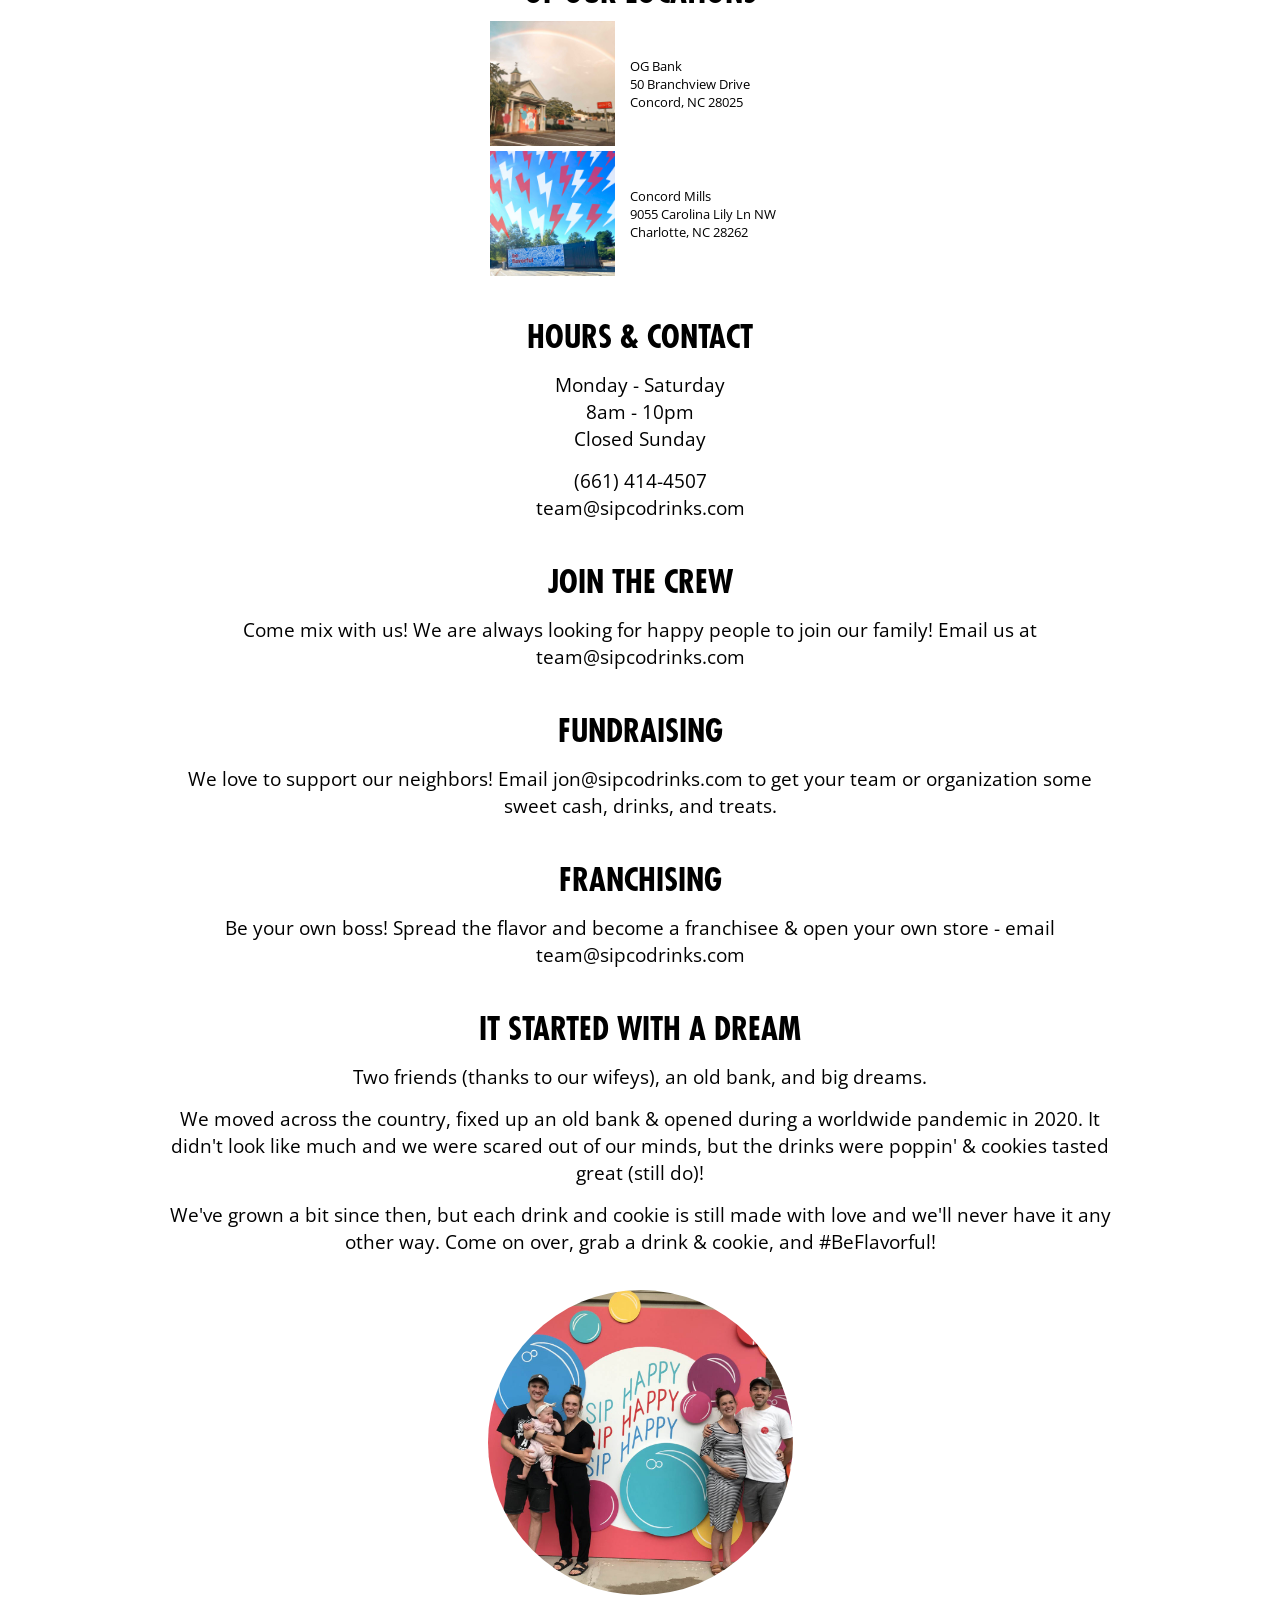
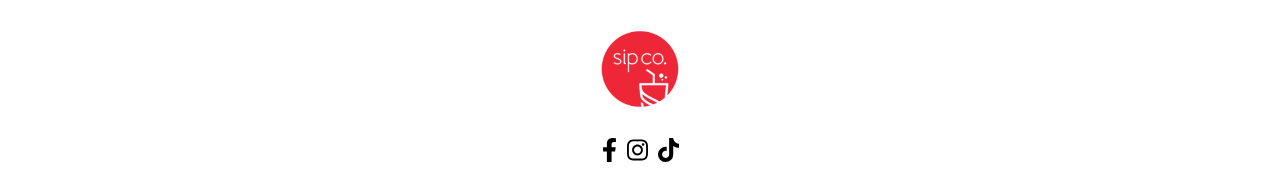
==== commit e34f280d: "Hours change from 10 am to 8 am" ====
--- a/index.html
+++ b/index.html
@@ -367,7 +367,7 @@
             <div class="hours">
               <p>
                 Monday - Saturday <br />
-                10am - 10pm <br />
+                8am - 10pm <br />
                 Closed Sunday
               </p>
             </div>
